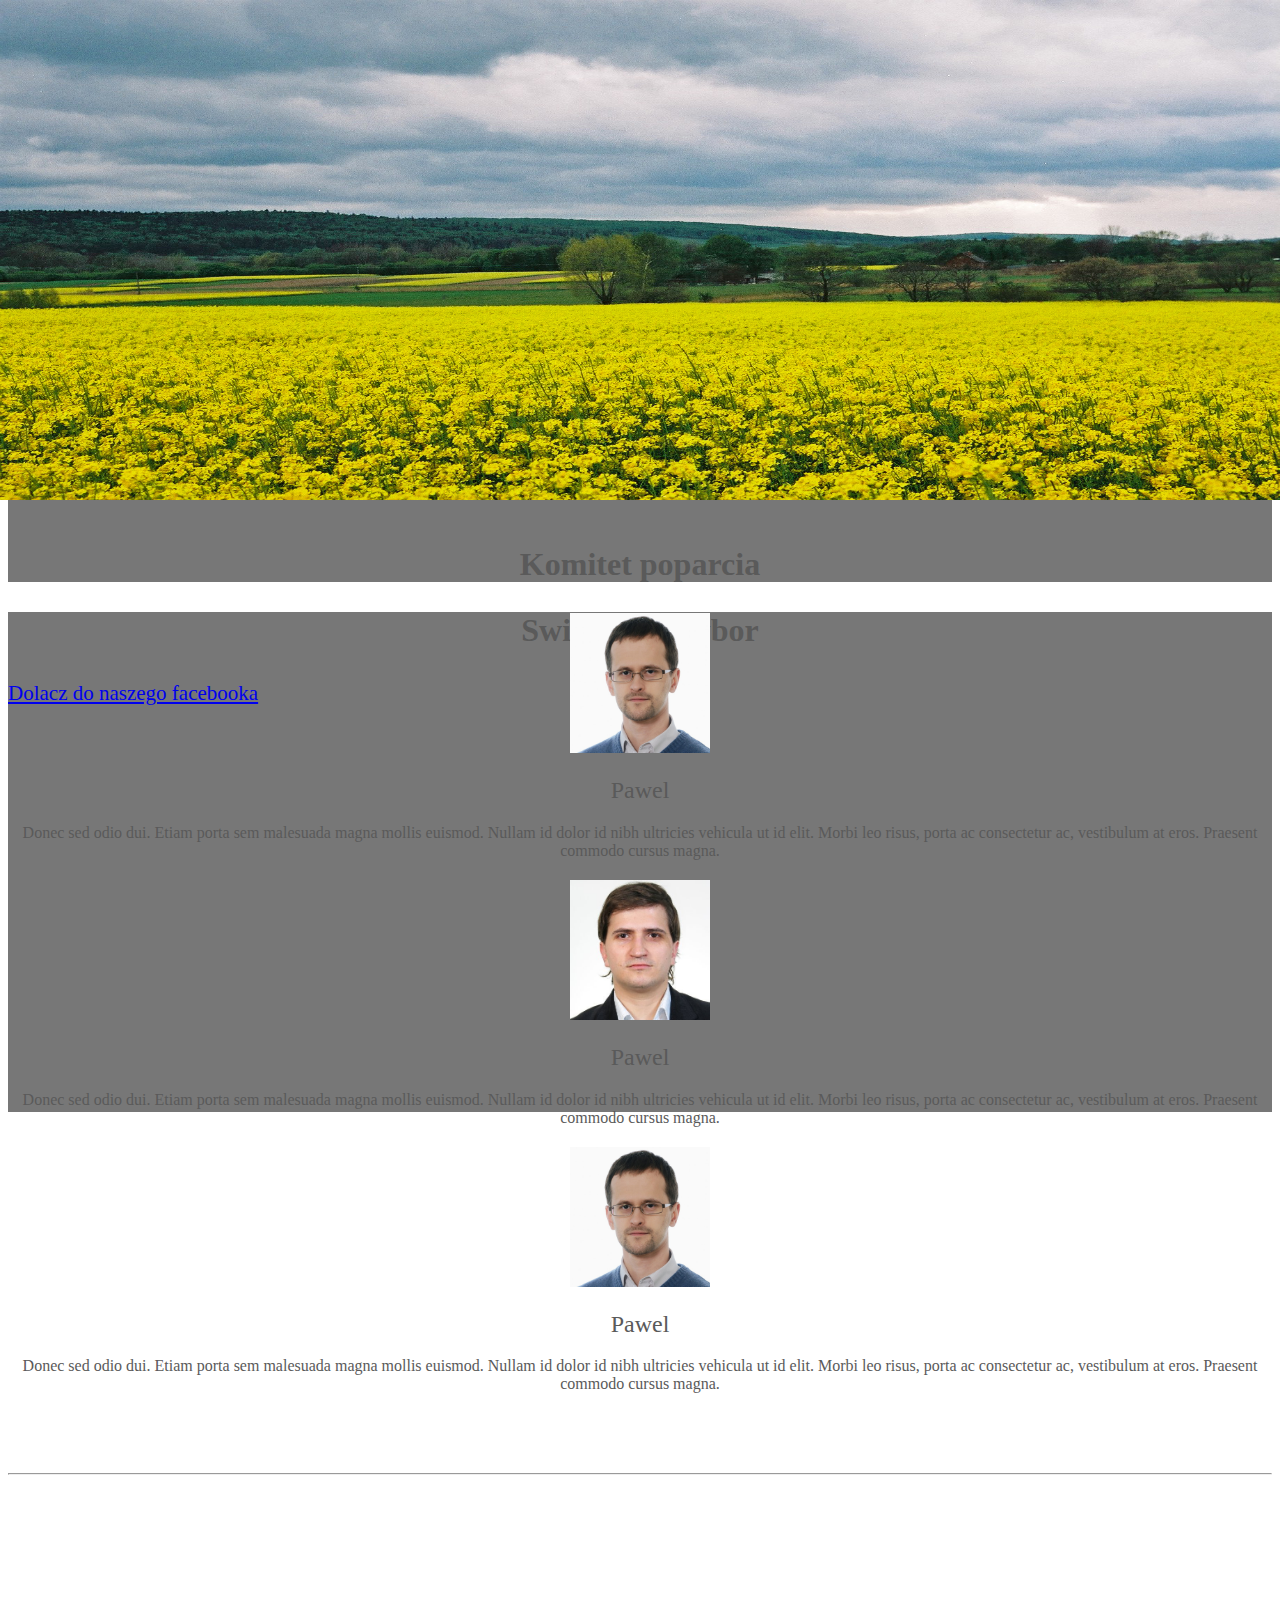
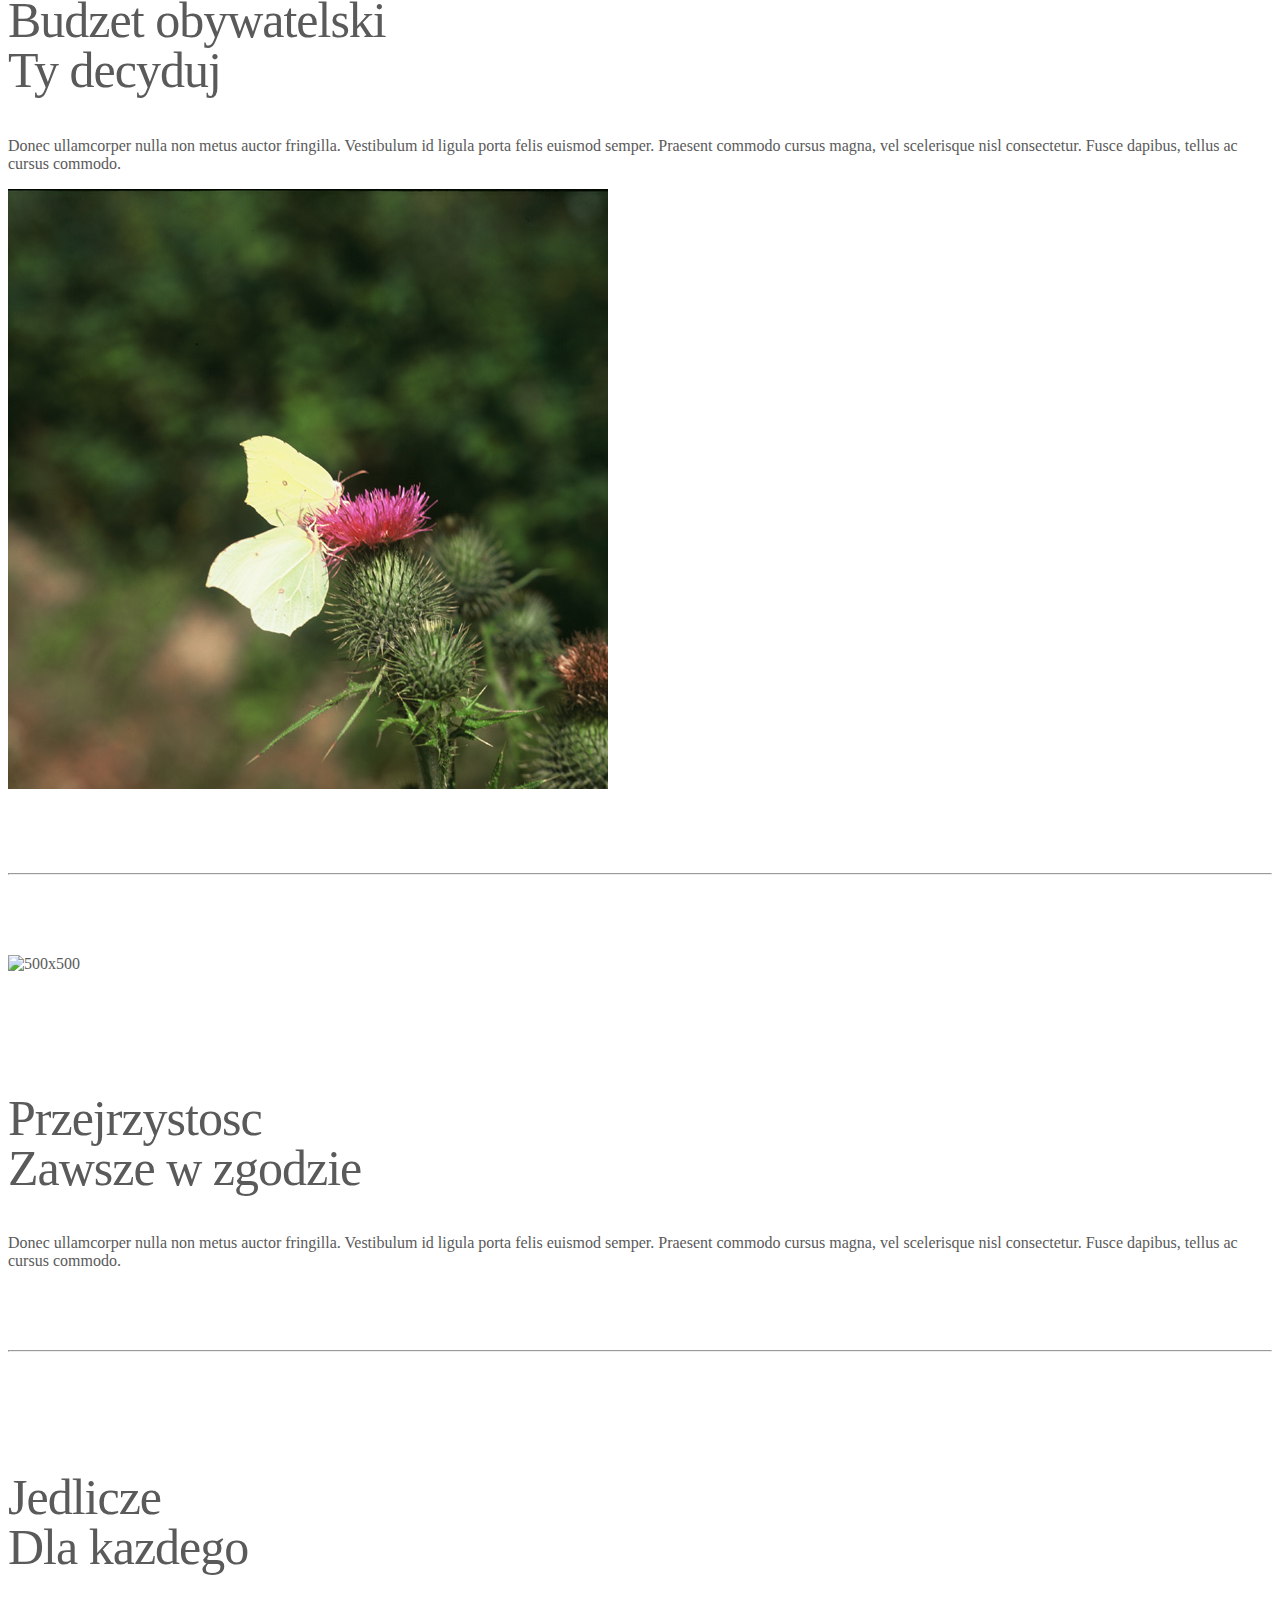
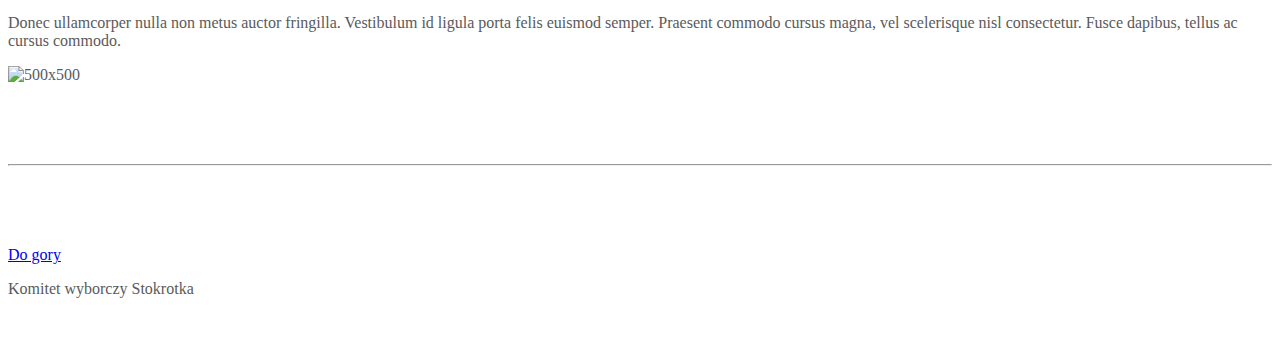
==== index.html @ 6cf558c8 "removed flip cards" ====
<!DOCTYPE html>
<!-- saved from url=(0042)http://getbootstrap.com/examples/carousel/ -->
<html lang="en"><head><meta http-equiv="Content-Type" content="text/html; charset=UTF-8">
<meta charset="utf-8">
<meta http-equiv="X-UA-Compatible" content="IE=edge">
<meta name="viewport" content="width=device-width, initial-scale=1">
<meta name="description" content="">
<meta name="author" content="">
<link rel="icon" href="http://getbootstrap.com/favicon.ico">

<title>Komitet wyborczy Stokrotka</title>

<!-- Bootstrap core CSS -->
<link href="http://getbootstrap.com/dist/css/bootstrap.min.css" rel="stylesheet">

<!-- Just for debugging purposes. Don't actually copy these 2 lines! -->
<!--[if lt IE 9]><script src="../../assets/js/ie8-responsive-file-warning.js"></script><![endif]-->
<script src="./Carousel Template for Bootstrap_files/ie-emulation-modes-warning.js"></script>

<script src="//code.jquery.com/jquery-1.11.0.min.js"></script>

<!-- HTML5 shim and Respond.js IE8 support of HTML5 elements and media queries -->
    <!--[if lt IE 9]>
      <script src="https://oss.maxcdn.com/html5shiv/3.7.2/html5shiv.min.js"></script>
      <script src="https://oss.maxcdn.com/respond/1.4.2/respond.min.js"></script>
      <![endif]-->

      <!-- Custom styles for this template -->
      <link href="./Carousel Template for Bootstrap_files/carousel.css" rel="stylesheet">
      <!-- <link href="./Carousel Template for Bootstrap_files/flip.css" rel="stylesheet">
 -->
      <style id="holderjs-style" type="text/css"></style></head>
<!-- NAVBAR
  ================================================== -->
  <body>

    <!-- Carousel
    ================================================== -->
    <div id="myCarousel" class="carousel slide" data-ride="carousel">
      <!-- Indicators -->
      <ol class="carousel-indicators">
        <li data-target="#myCarousel" data-slide-to="0" class=""></li>
        <li data-target="#myCarousel" data-slide-to="1" class="active"></li>
      </ol>
      <div class="carousel-inner">
        <div class="item">
          <img src="./Carousel Template for Bootstrap_files/images/baner1.jpg" alt="First slide">
          <div class="container">
            <div class="carousel-caption">
              <h1>W jednosci ku normalnosci</h1>
              <p><a class="btn btn-lg btn-primary" href="http://facebook.com" role="button">Dolacz do naszego facebooka</a></p>
            </div>
          </div>
        </div>
        <div class="item active">
          <img src="./Carousel Template for Bootstrap_files/images/baner2.jpg" alt="Second slide">
          <div class="container">
            <div class="carousel-caption">
              <h1>Swiadomy wybor</h1>
              <p><a class="btn btn-lg btn-primary" href="http://facebook.com" role="button">Dolacz do naszego facebooka</a></p>
            </div>
          </div>
        </div>
      </div>
      <a class="left carousel-control" href="http://getbootstrap.com/examples/carousel/#myCarousel" role="button" data-slide="prev"><span class="glyphicon glyphicon-chevron-left"></span></a>
      <a class="right carousel-control" href="http://getbootstrap.com/examples/carousel/#myCarousel" role="button" data-slide="next"><span class="glyphicon glyphicon-chevron-right"></span></a>
    </div><!-- /.carousel -->



    <script>
      $(document).ready(function() {
        $("div.card").click()
      });
    </script>

    <!-- Marketing messaging and featurettes
    ================================================== -->
    <!-- Wrap the rest of the page in another container to center all the content. -->

    <div class="container marketing">
      <div class="row"><h1>Komitet poparcia</h1> </div>
      <!-- Three columns of text below the carousel -->
      <div class="row">

        <div class="flip-container col-lg-4 card" ontouchstart="this.classList.toggle('hover');">
          <div class="flipper">
            <div class="front">
              <img class="img-circle" src="./Carousel Template for Bootstrap_files/images/Pawel.jpg" alt="Generic placeholder image" style="width: 140px; height: 140px;">
              <h2>Pawel</h2>
              <p>Donec sed odio dui. Etiam porta sem malesuada magna mollis euismod. Nullam id dolor id nibh ultricies vehicula ut id elit. Morbi leo risus, porta ac consectetur ac, vestibulum at eros. Praesent commodo cursus magna.</p>
            </div>
            <!-- <div class="back">
             <img class="img-circle" src="./Carousel Template for Bootstrap_files/images/Jurek.jpg" alt="Generic placeholder image" style="width: 140px; height: 140px;">
             <h2>Jurek</h2>
             <p>Duis mollis, est non commodo luctus, nisi erat porttitor ligula, eget lacinia odio sem nec elit. Cras mattis consectetur purus sit amet fermentum. Fusce dapibus, tellus ac cursus
             </div> -->
           </div>
         </div>

         <div class="flip-container col-lg-4 card" ontouchstart="this.classList.toggle('hover');">
          <div class="flipper">
            <div class="front">
              <img class="img-circle" src="./Carousel Template for Bootstrap_files/images/Jurek.jpg" alt="Generic placeholder image" style="width: 140px; height: 140px;">
              <h2>Pawel</h2>
              <p>Donec sed odio dui. Etiam porta sem malesuada magna mollis euismod. Nullam id dolor id nibh ultricies vehicula ut id elit. Morbi leo risus, porta ac consectetur ac, vestibulum at eros. Praesent commodo cursus magna.</p>
            </div>
            <!-- <div class="back">
             <img class="img-circle" src="./Carousel Template for Bootstrap_files/images/Kamil.jpg" alt="Generic placeholder image" style="width: 140px; height: 140px;">
             <h2>Jurek</h2>
             <p>Duis mollis, est non commodo luctus, nisi erat porttitor ligula, eget lacinia odio sem nec elit. Cras mattis consectetur purus sit amet fermentum. Fusce dapibus, tellus ac cursus
             </div> -->
           </div>
         </div>

         <div class="flip-container col-lg-4 card" ontouchstart="this.classList.toggle('hover');">
          <div class="flipper">
            <div class="front">
              <img class="img-circle" src="./Carousel Template for Bootstrap_files/images/Pawel.jpg" alt="Generic placeholder image" style="width: 140px; height: 140px;">
              <h2>Pawel</h2>
              <p>Donec sed odio dui. Etiam porta sem malesuada magna mollis euismod. Nullam id dolor id nibh ultricies vehicula ut id elit. Morbi leo risus, porta ac consectetur ac, vestibulum at eros. Praesent commodo cursus magna.</p>
            </div>
            <!-- <div class="back">
             <img class="img-circle" src="./Carousel Template for Bootstrap_files/images/Pawel.jpg" alt="Generic placeholder image" style="width: 140px; height: 140px;">
             <h2>Jurek</h2>
             <p>Duis mollis, est non commodo luctus, nisi erat porttitor ligula, eget lacinia odio sem nec elit. Cras mattis consectetur purus sit amet fermentum. Fusce dapibus, tellus ac cursus
             </div> -->
           </div>
         </div>


       </div>

       <!-- START THE FEATURETTES -->

       <hr class="featurette-divider">

       <div class="row featurette">
        <div class="col-md-7">
          <h2 class="featurette-heading">Budzet obywatelski<br \><span class="text-muted">Ty decyduj</span></h2>
          <p class="lead">Donec ullamcorper nulla non metus auctor fringilla. Vestibulum id ligula porta felis euismod semper. Praesent commodo cursus magna, vel scelerisque nisl consectetur. Fusce dapibus, tellus ac cursus commodo.</p>
        </div>
        <div class="col-md-5">
          <img class="featurette-image img-responsive" alt="500x500" src="./Carousel Template for Bootstrap_files/images/obywatelski.jpg">
        </div>
      </div>

      <hr class="featurette-divider">

      <div class="row featurette">
        <div class="col-md-5">
          <img class="featurette-image img-responsive" alt="500x500" src="./Carousel Template for Bootstrap_files/images/przejrzystosc.jpg">
        </div>
        <div class="col-md-7">
          <h2 class="featurette-heading">Przejrzystosc <br \> <span class="text-muted">Zawsze w zgodzie</span></h2>
          <p class="lead">Donec ullamcorper nulla non metus auctor fringilla. Vestibulum id ligula porta felis euismod semper. Praesent commodo cursus magna, vel scelerisque nisl consectetur. Fusce dapibus, tellus ac cursus commodo.</p>
        </div>
      </div>

      <hr class="featurette-divider">

      <div class="row featurette">
        <div class="col-md-7">
          <h2 class="featurette-heading">Jedlicze <br /><span class="text-muted">Dla kazdego</span></h2>
          <p class="lead">Donec ullamcorper nulla non metus auctor fringilla. Vestibulum id ligula porta felis euismod semper. Praesent commodo cursus magna, vel scelerisque nisl consectetur. Fusce dapibus, tellus ac cursus commodo.</p>
        </div>
        <div class="col-md-5">
          <img class="featurette-image img-responsive" alt="500x500" src="./Carousel Template for Bootstrap_files/images/turism.jpg">
        </div>
      </div>

      <hr class="featurette-divider">

      <!-- /END THE FEATURETTES -->


      <!-- FOOTER -->
      <footer>
        <p class="pull-right"><a href="#myCarousel">Do gory</a></p>
        <p>Komitet wyborczy Stokrotka</p>
      </footer>

    </div><!-- /.container -->


    <!-- Bootstrap core JavaScript
    ================================================== -->
    <!-- Placed at the end of the document so the pages load faster -->
    <script src="./Carousel Template for Bootstrap_files/jquery.min.js"></script>
    <script src="./Carousel Template for Bootstrap_files/bootstrap.min.js"></script>
    <script src="./Carousel Template for Bootstrap_files/docs.min.js"></script>
    <!-- IE10 viewport hack for Surface/desktop Windows 8 bug -->
    <script src="./Carousel Template for Bootstrap_files/ie10-viewport-bug-workaround.js"></script>

</body></html>
---- Carousel Template for Bootstrap_files/carousel.css ----
/* GLOBAL STYLES
-------------------------------------------------- */
/* Padding below the footer and lighter body text */

body {
  padding-bottom: 40px;
  color: #5a5a5a;
}



/* CUSTOMIZE THE NAVBAR
-------------------------------------------------- */

/* Special class on .container surrounding .navbar, used for positioning it into place. */
.navbar-wrapper {
  position: absolute;
  top: 0;
  right: 0;
  left: 0;
  z-index: 20;
}

/* Flip around the padding for proper display in narrow viewports */
.navbar-wrapper > .container {
  padding-right: 0;
  padding-left: 0;
}
.navbar-wrapper .navbar {
  padding-right: 15px;
  padding-left: 15px;
}
.navbar-wrapper .navbar .container {
  width: auto;
}

.navbar {
  display:none;
}

/* CUSTOMIZE THE CAROUSEL
-------------------------------------------------- */

/* Carousel base class */
.carousel {
  height: 500px;
}
/* Since positioning the image, we need to help out the caption */
.carousel-caption {
  z-index: 10;
}

/* Declare heights because of positioning of img element */
.carousel .item {
  height: 500px;
  background-color: #777;
}
.carousel-inner > .item > img {
  position: absolute;
  top: 0;
  left: 0;
  min-width: 100%;
  height: 500px;
}



/* MARKETING CONTENT
-------------------------------------------------- */

/* Center align the text within the three columns below the carousel */
.marketing .col-lg-4 {
  margin-bottom: 20px;
  text-align: center;
}
.marketing h2 {
  font-weight: normal;
}
.marketing .col-lg-4 p {
  margin-right: 10px;
  margin-left: 10px;
}


/* Featurettes
------------------------- */

.featurette-divider {
  margin: 80px 0; /* Space out the Bootstrap <hr> more */
}

/* Thin out the marketing headings */
.featurette-heading {
  font-weight: 300;
  line-height: 1;
  letter-spacing: -1px;
}



/* RESPONSIVE CSS
-------------------------------------------------- */

@media (min-width: 768px) {

  /* Navbar positioning foo */
  .navbar-wrapper {
    margin-top: 20px;
  }
  .navbar-wrapper .container {
    padding-right: 15px;
    padding-left: 15px;
  }
  .navbar-wrapper .navbar {
    padding-right: 0;
    padding-left: 0;
  }

  /* The navbar becomes detached from the top, so we round the corners */
  .navbar-wrapper .navbar {
    border-radius: 4px;
  }

  /* Bump up size of carousel content */
  .carousel-caption p {
    margin-bottom: 20px;
    font-size: 21px;
    line-height: 1.4;
  }

  .featurette-heading {
    font-size: 50px;
  }
}

@media (min-width: 992px) {
  .featurette-heading {
    margin-top: 120px;
  }
}

h1 {
  margin-top: 30px;
  margin-bottom: 30px;
  text-align: center;
}
---- Carousel Template for Bootstrap_files/flip.css ----
/* entire container, keeps perspective */
.flip-container {
	perspective: 1000;
}
	/* flip the pane when hovered */
	.flip-container:hover .flipper, .flip-container.hover .flipper {
		transform: rotateY(180deg);
	}

.flip-container, .front, .back {
	height: 300px;
}

/* flip speed goes here */
.flipper {
	transition: 0.6s;
	transform-style: preserve-3d;

	position: relative;
}

/* hide back of pane during swap */
.front, .back {
	backface-visibility: hidden;

	position: absolute;
	top: 0;
	left: 0;
}

/* front pane, placed above back */
.front {
	z-index: 2;
	/* for firefox 31 */
	transform: rotateY(0deg);
}

/* back, initially hidden pane */
.back {
	transform: rotateY(180deg);
}
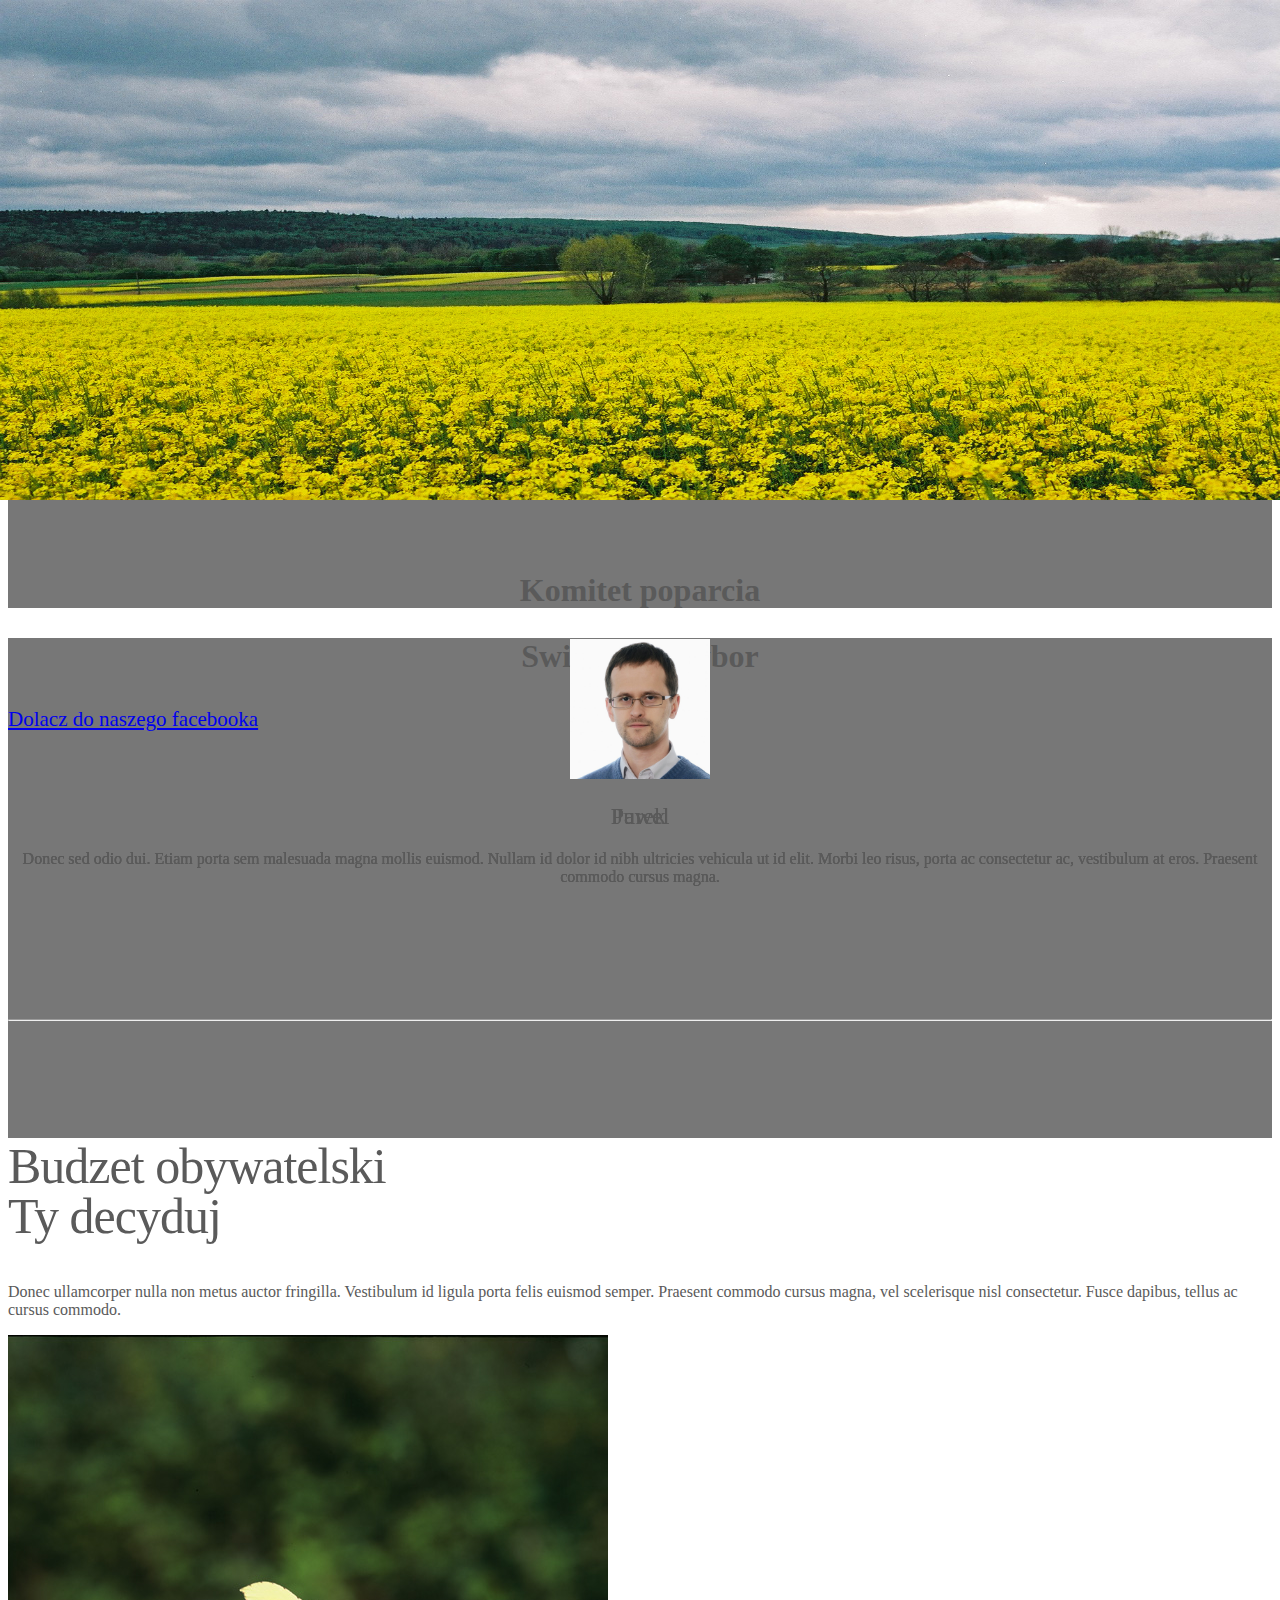
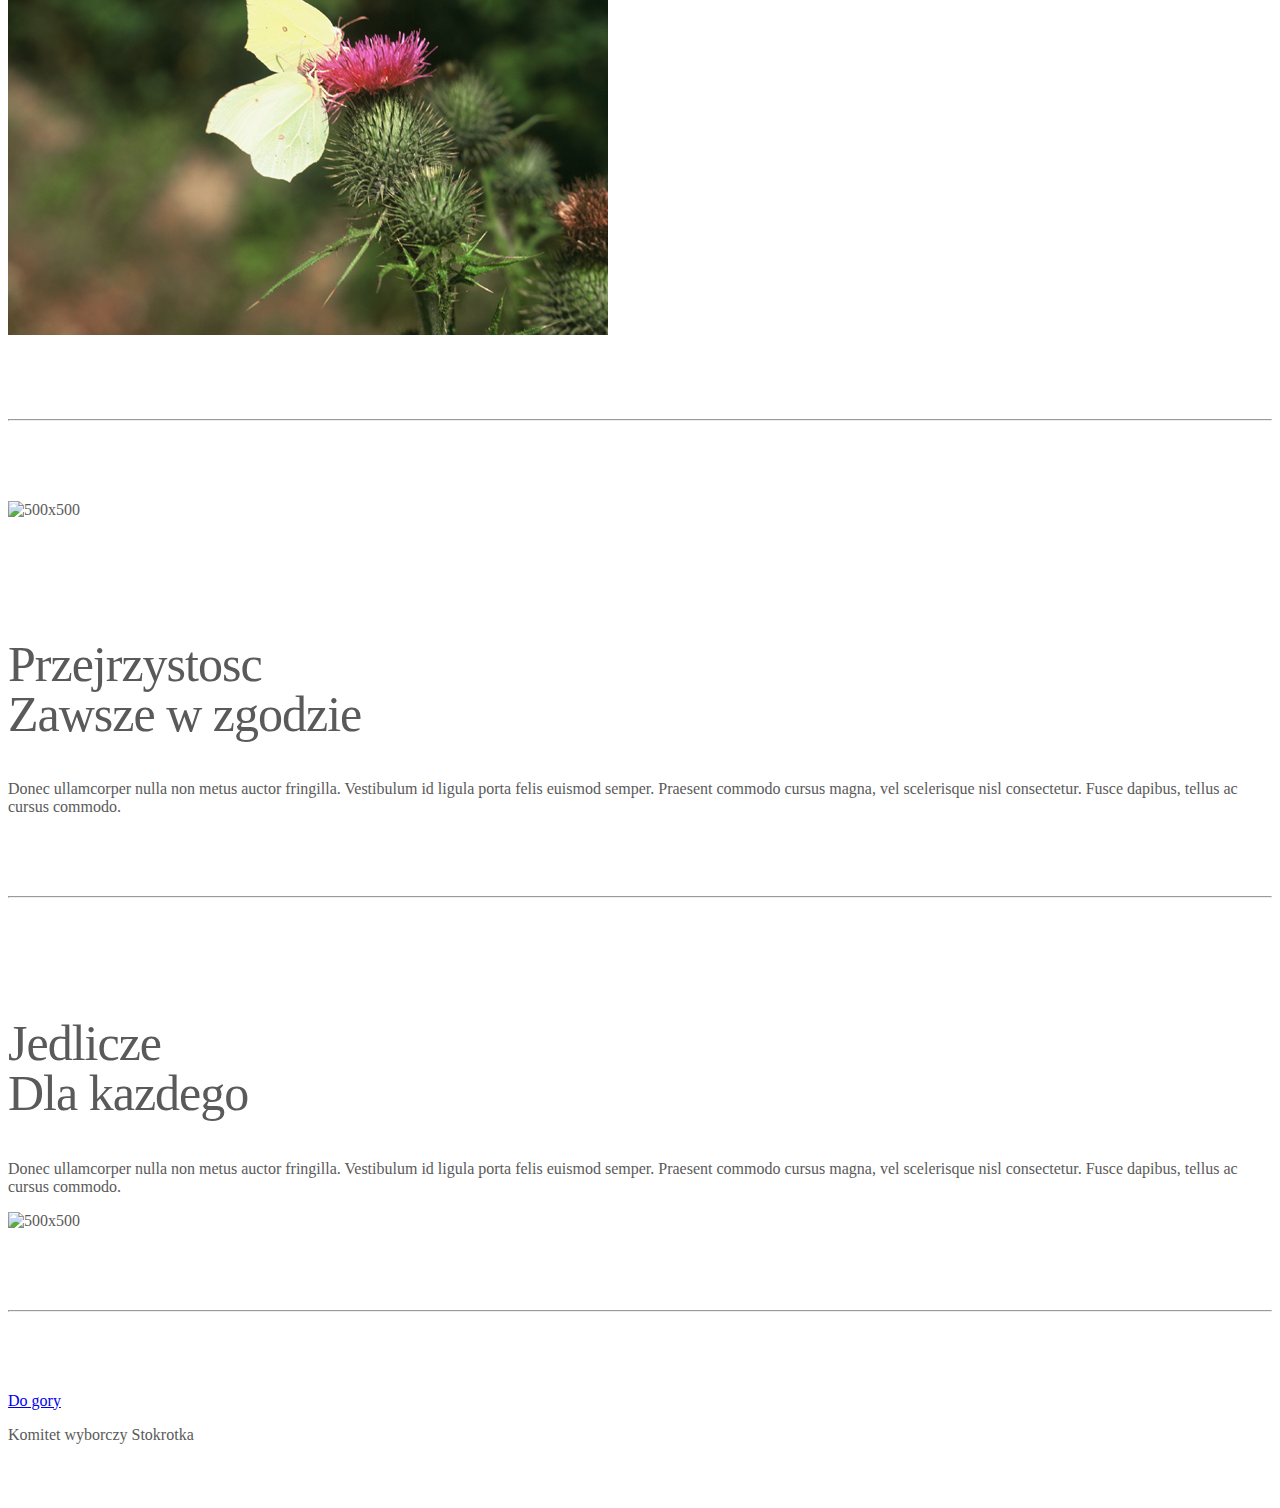
==== commit f5d5ef90: "Added one flip card as a show case" ====
--- a/index.html
+++ b/index.html
@@ -27,8 +27,8 @@
 
       <!-- Custom styles for this template -->
       <link href="./Carousel Template for Bootstrap_files/carousel.css" rel="stylesheet">
-      <!-- <link href="./Carousel Template for Bootstrap_files/flip.css" rel="stylesheet">
- -->
+      <<link href="./Carousel Template for Bootstrap_files/flip.css" rel="stylesheet">
+
       <style id="holderjs-style" type="text/css"></style></head>
 <!-- NAVBAR
   ================================================== -->
@@ -83,7 +83,7 @@
       <!-- Three columns of text below the carousel -->
       <div class="row">
 
-        <div class="flip-container col-lg-4 card" ontouchstart="this.classList.toggle('hover');">
+        <div class="col-lg-4 card" ontouchstart="this.classList.toggle('hover');">
           <div class="flipper">
             <div class="front">
               <img class="img-circle" src="./Carousel Template for Bootstrap_files/images/Pawel.jpg" alt="Generic placeholder image" style="width: 140px; height: 140px;">
@@ -98,11 +98,11 @@
            </div>
          </div>
 
-         <div class="flip-container col-lg-4 card" ontouchstart="this.classList.toggle('hover');">
+         <div class="col-lg-4 card" ontouchstart="this.classList.toggle('hover');">
           <div class="flipper">
             <div class="front">
               <img class="img-circle" src="./Carousel Template for Bootstrap_files/images/Jurek.jpg" alt="Generic placeholder image" style="width: 140px; height: 140px;">
-              <h2>Pawel</h2>
+              <h2>Jurek</h2>
               <p>Donec sed odio dui. Etiam porta sem malesuada magna mollis euismod. Nullam id dolor id nibh ultricies vehicula ut id elit. Morbi leo risus, porta ac consectetur ac, vestibulum at eros. Praesent commodo cursus magna.</p>
             </div>
             <!-- <div class="back">
@@ -120,11 +120,11 @@
               <h2>Pawel</h2>
               <p>Donec sed odio dui. Etiam porta sem malesuada magna mollis euismod. Nullam id dolor id nibh ultricies vehicula ut id elit. Morbi leo risus, porta ac consectetur ac, vestibulum at eros. Praesent commodo cursus magna.</p>
             </div>
-            <!-- <div class="back">
-             <img class="img-circle" src="./Carousel Template for Bootstrap_files/images/Pawel.jpg" alt="Generic placeholder image" style="width: 140px; height: 140px;">
+            <div class="back">
+             <img class="img-circle" src="./Carousel Template for Bootstrap_files/images/Jurek.jpg" alt="Generic placeholder image" style="width: 140px; height: 140px;">
              <h2>Jurek</h2>
              <p>Duis mollis, est non commodo luctus, nisi erat porttitor ligula, eget lacinia odio sem nec elit. Cras mattis consectetur purus sit amet fermentum. Fusce dapibus, tellus ac cursus
-             </div> -->
+             </div>
            </div>
          </div>
 
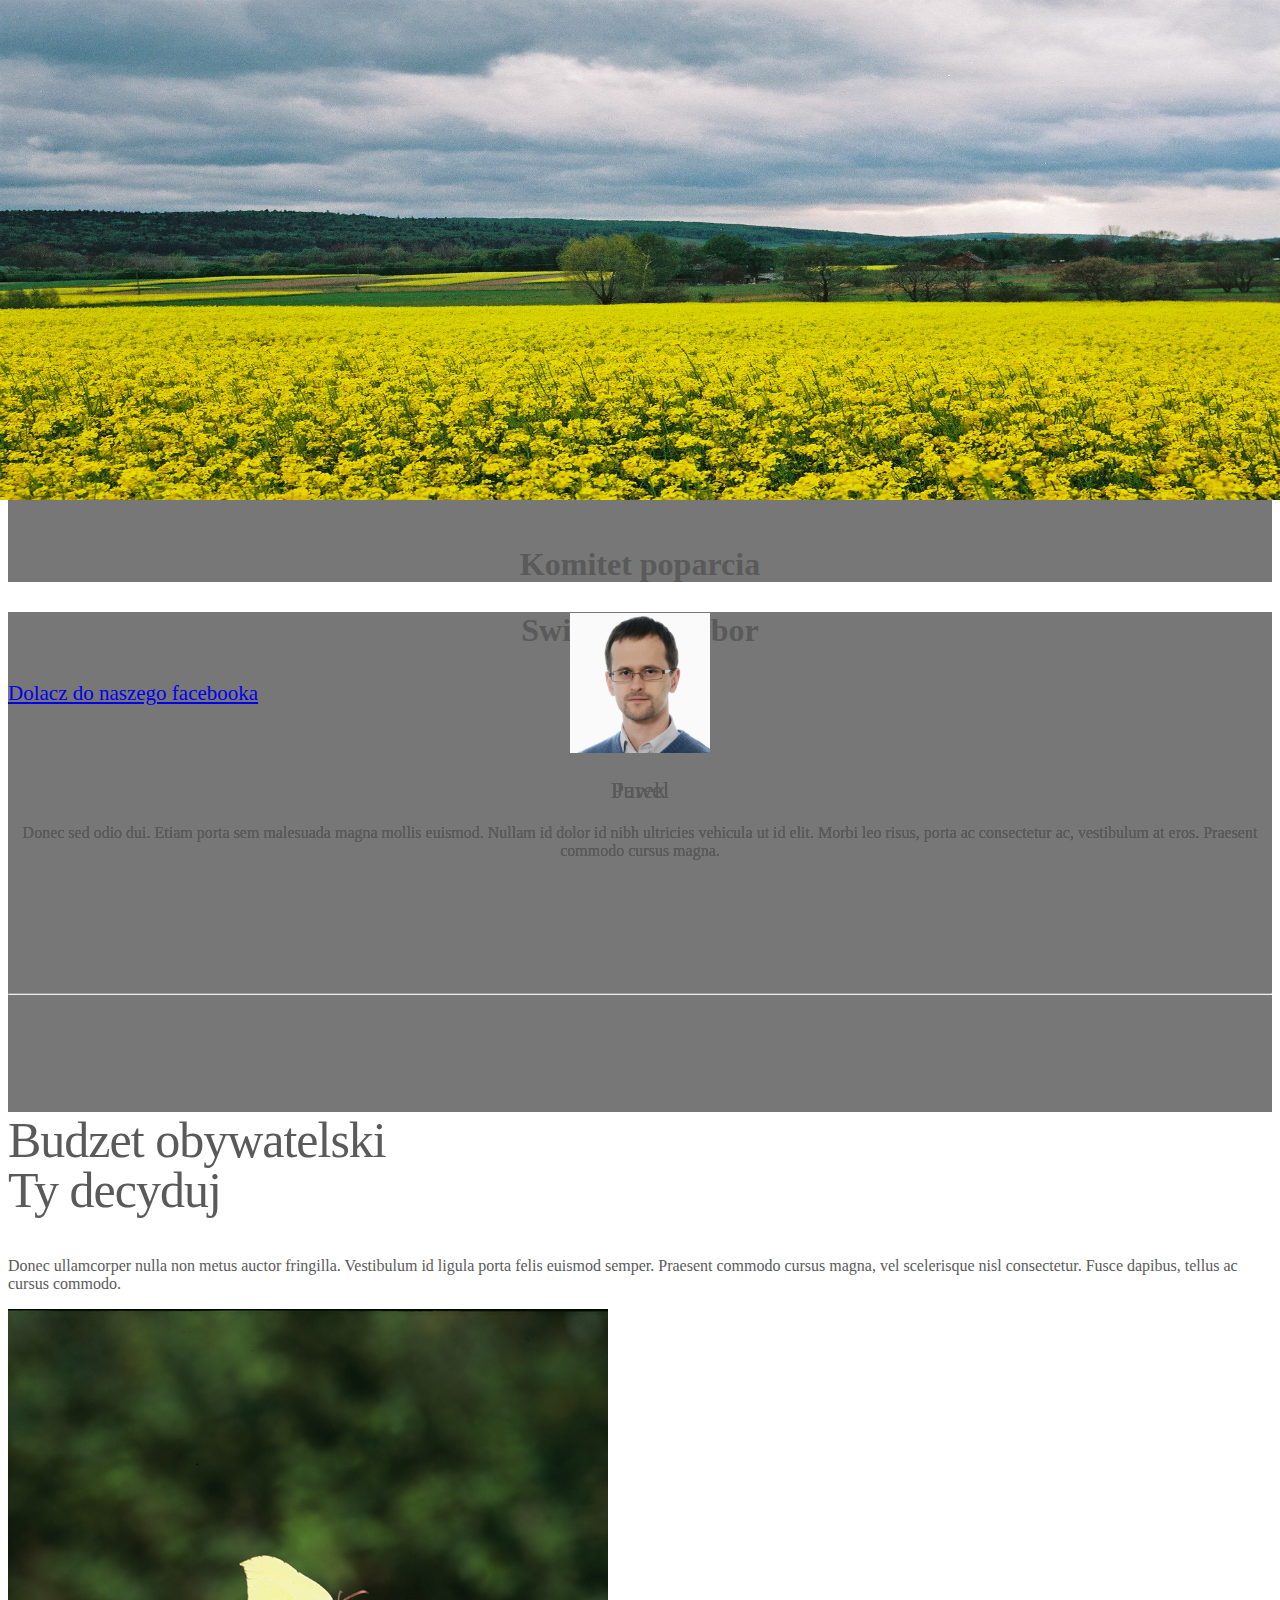
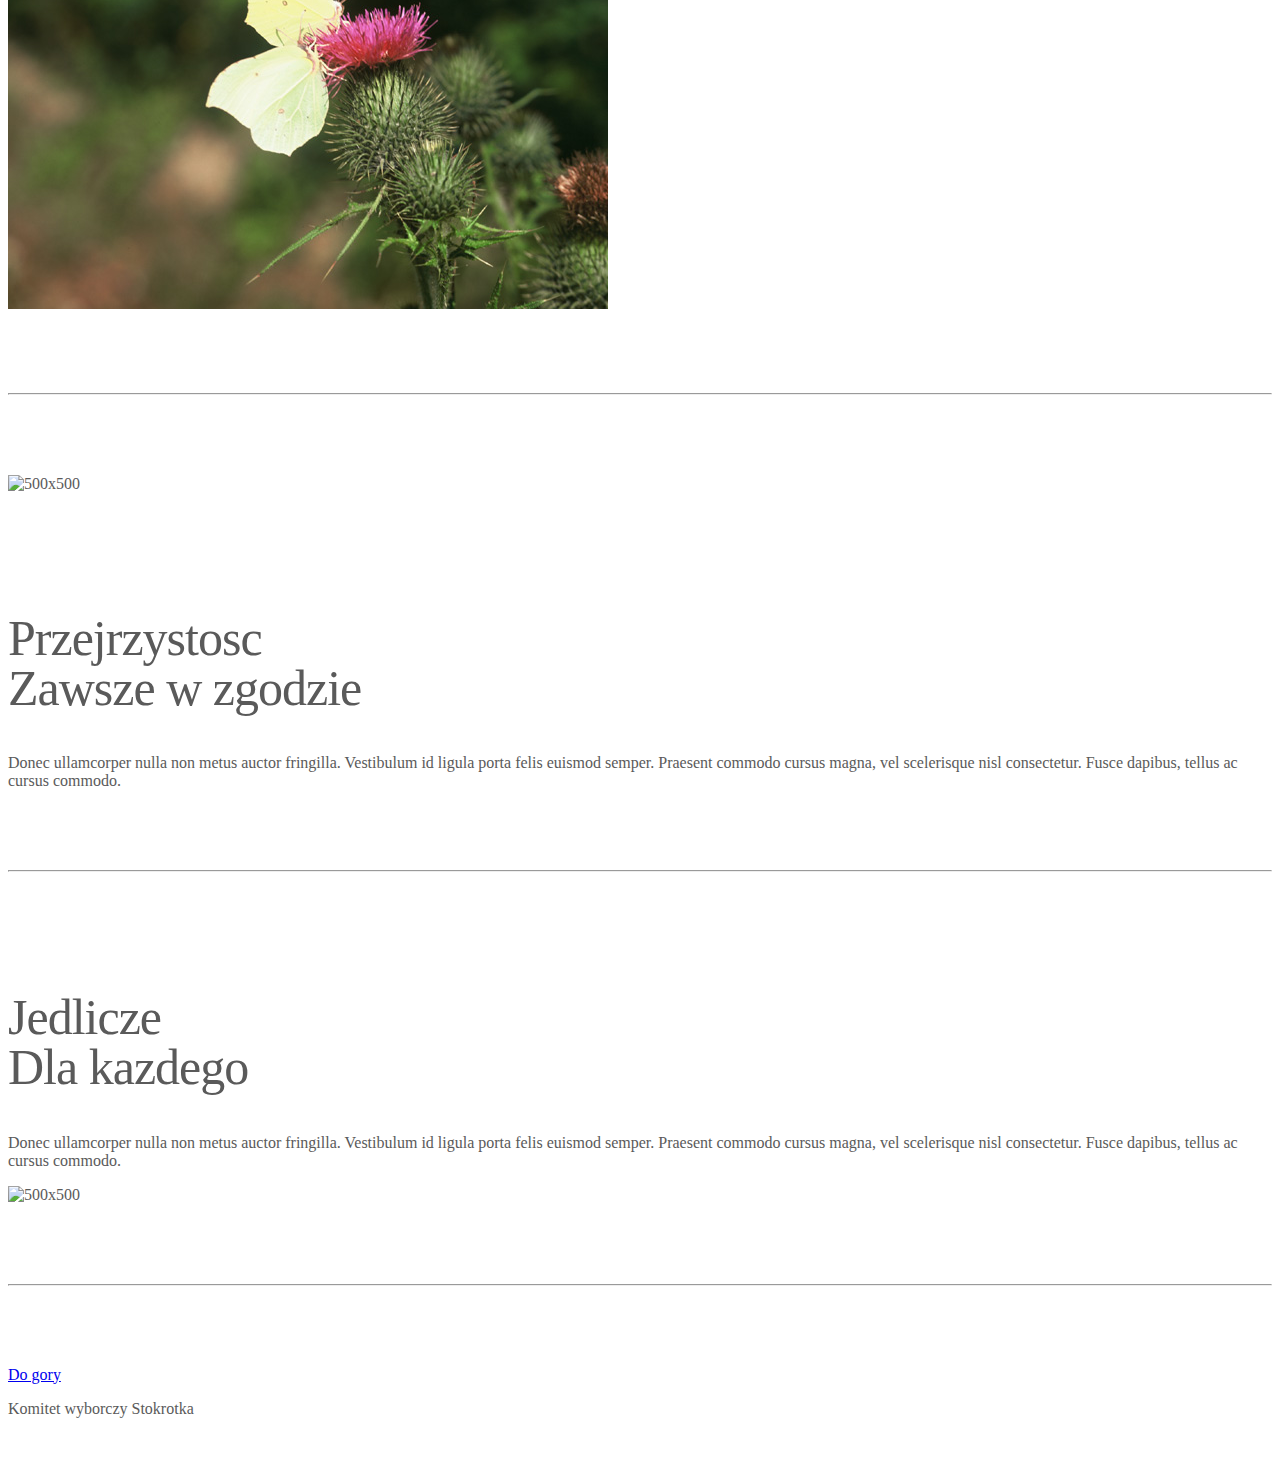
==== commit e24f8510: "Added one flip card as a show case" ====
--- a/index.html
+++ b/index.html
@@ -27,7 +27,7 @@
 
       <!-- Custom styles for this template -->
       <link href="./Carousel Template for Bootstrap_files/carousel.css" rel="stylesheet">
-      <<link href="./Carousel Template for Bootstrap_files/flip.css" rel="stylesheet">
+      <link href="./Carousel Template for Bootstrap_files/flip.css" rel="stylesheet">
 
       <style id="holderjs-style" type="text/css"></style></head>
 <!-- NAVBAR
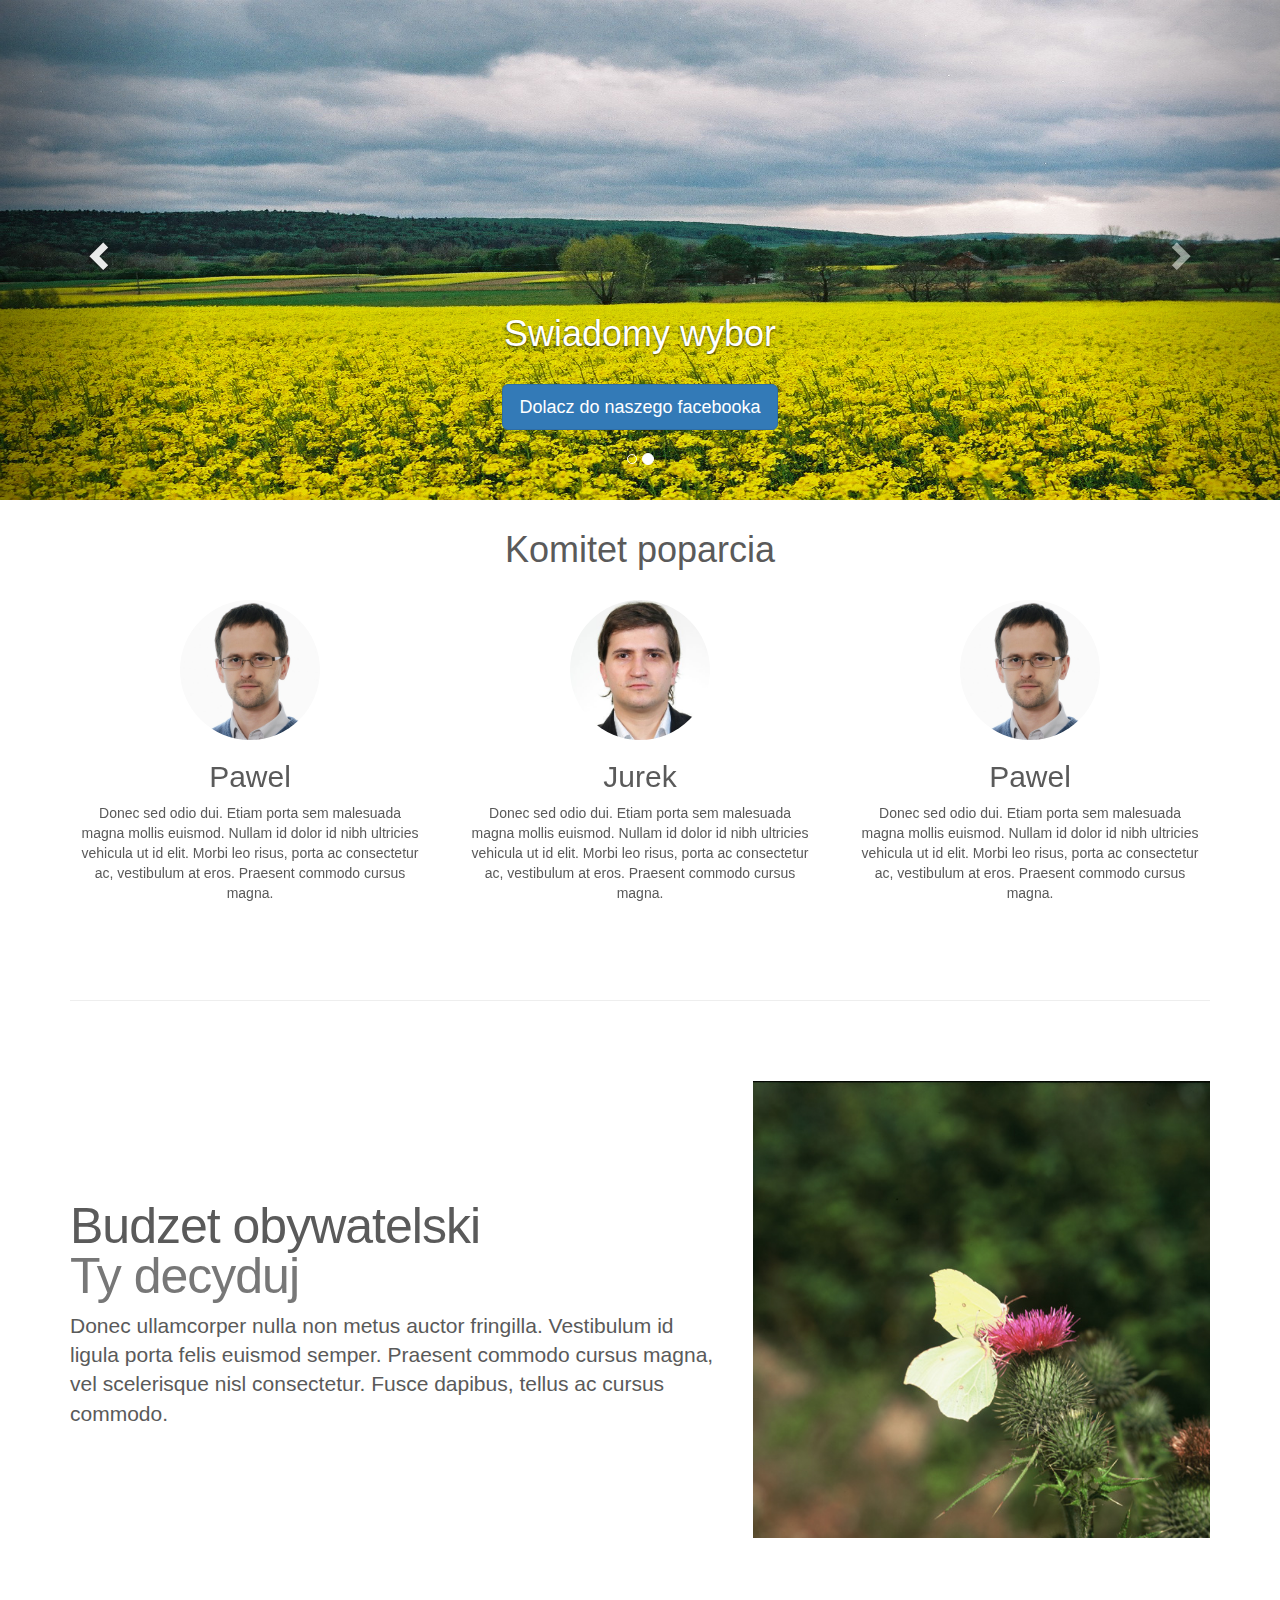
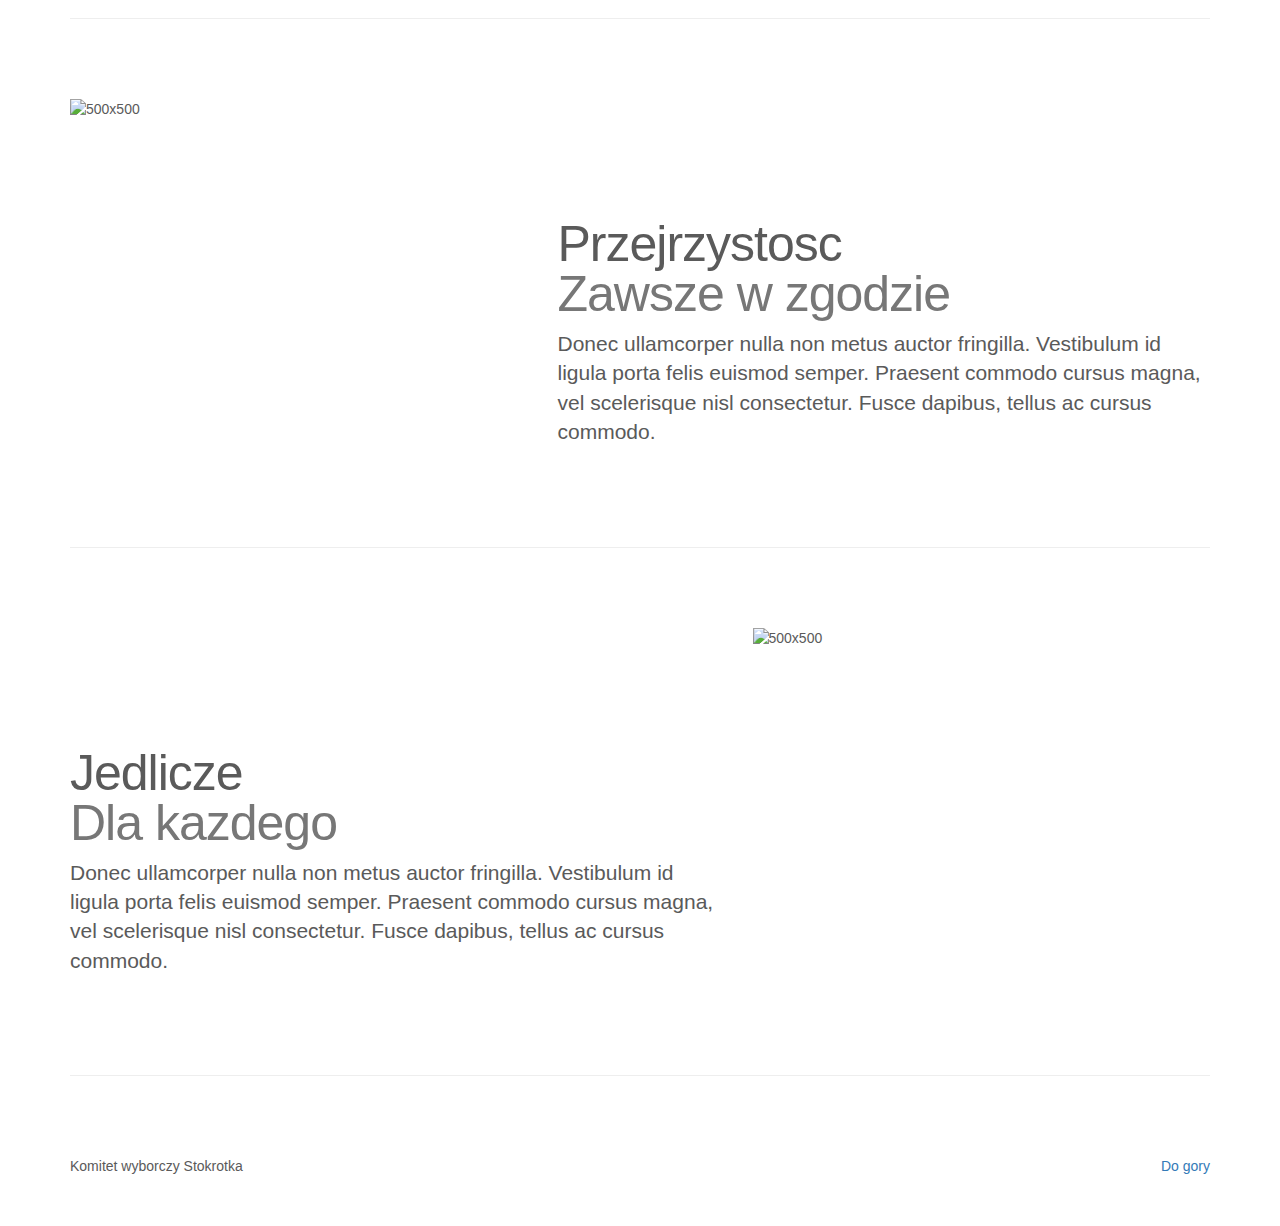
==== commit b911aefc: "Redirected bootstrap cdn" ====
--- a/index.html
+++ b/index.html
@@ -1,5 +1,5 @@
 <!DOCTYPE html>
-<!-- saved from url=(0042)http://getbootstrap.com/examples/carousel/ -->
+
 <html lang="en"><head><meta http-equiv="Content-Type" content="text/html; charset=UTF-8">
 <meta charset="utf-8">
 <meta http-equiv="X-UA-Compatible" content="IE=edge">
@@ -11,7 +11,7 @@
 <title>Komitet wyborczy Stokrotka</title>
 
 <!-- Bootstrap core CSS -->
-<link href="http://getbootstrap.com/dist/css/bootstrap.min.css" rel="stylesheet">
+<link href="//maxcdn.bootstrapcdn.com/bootstrap/3.2.0/css/bootstrap.min.css" rel="stylesheet">
 
 <!-- Just for debugging purposes. Don't actually copy these 2 lines! -->
 <!--[if lt IE 9]><script src="../../assets/js/ie8-responsive-file-warning.js"></script><![endif]-->
@@ -62,8 +62,8 @@
           </div>
         </div>
       </div>
-      <a class="left carousel-control" href="http://getbootstrap.com/examples/carousel/#myCarousel" role="button" data-slide="prev"><span class="glyphicon glyphicon-chevron-left"></span></a>
-      <a class="right carousel-control" href="http://getbootstrap.com/examples/carousel/#myCarousel" role="button" data-slide="next"><span class="glyphicon glyphicon-chevron-right"></span></a>
+      <a class="left carousel-control" href="#myCarousel" role="button" data-slide="prev"><span class="glyphicon glyphicon-chevron-left"></span></a>
+      <a class="right carousel-control" href="#myCarousel" role="button" data-slide="next"><span class="glyphicon glyphicon-chevron-right"></span></a>
     </div><!-- /.carousel -->
 
 
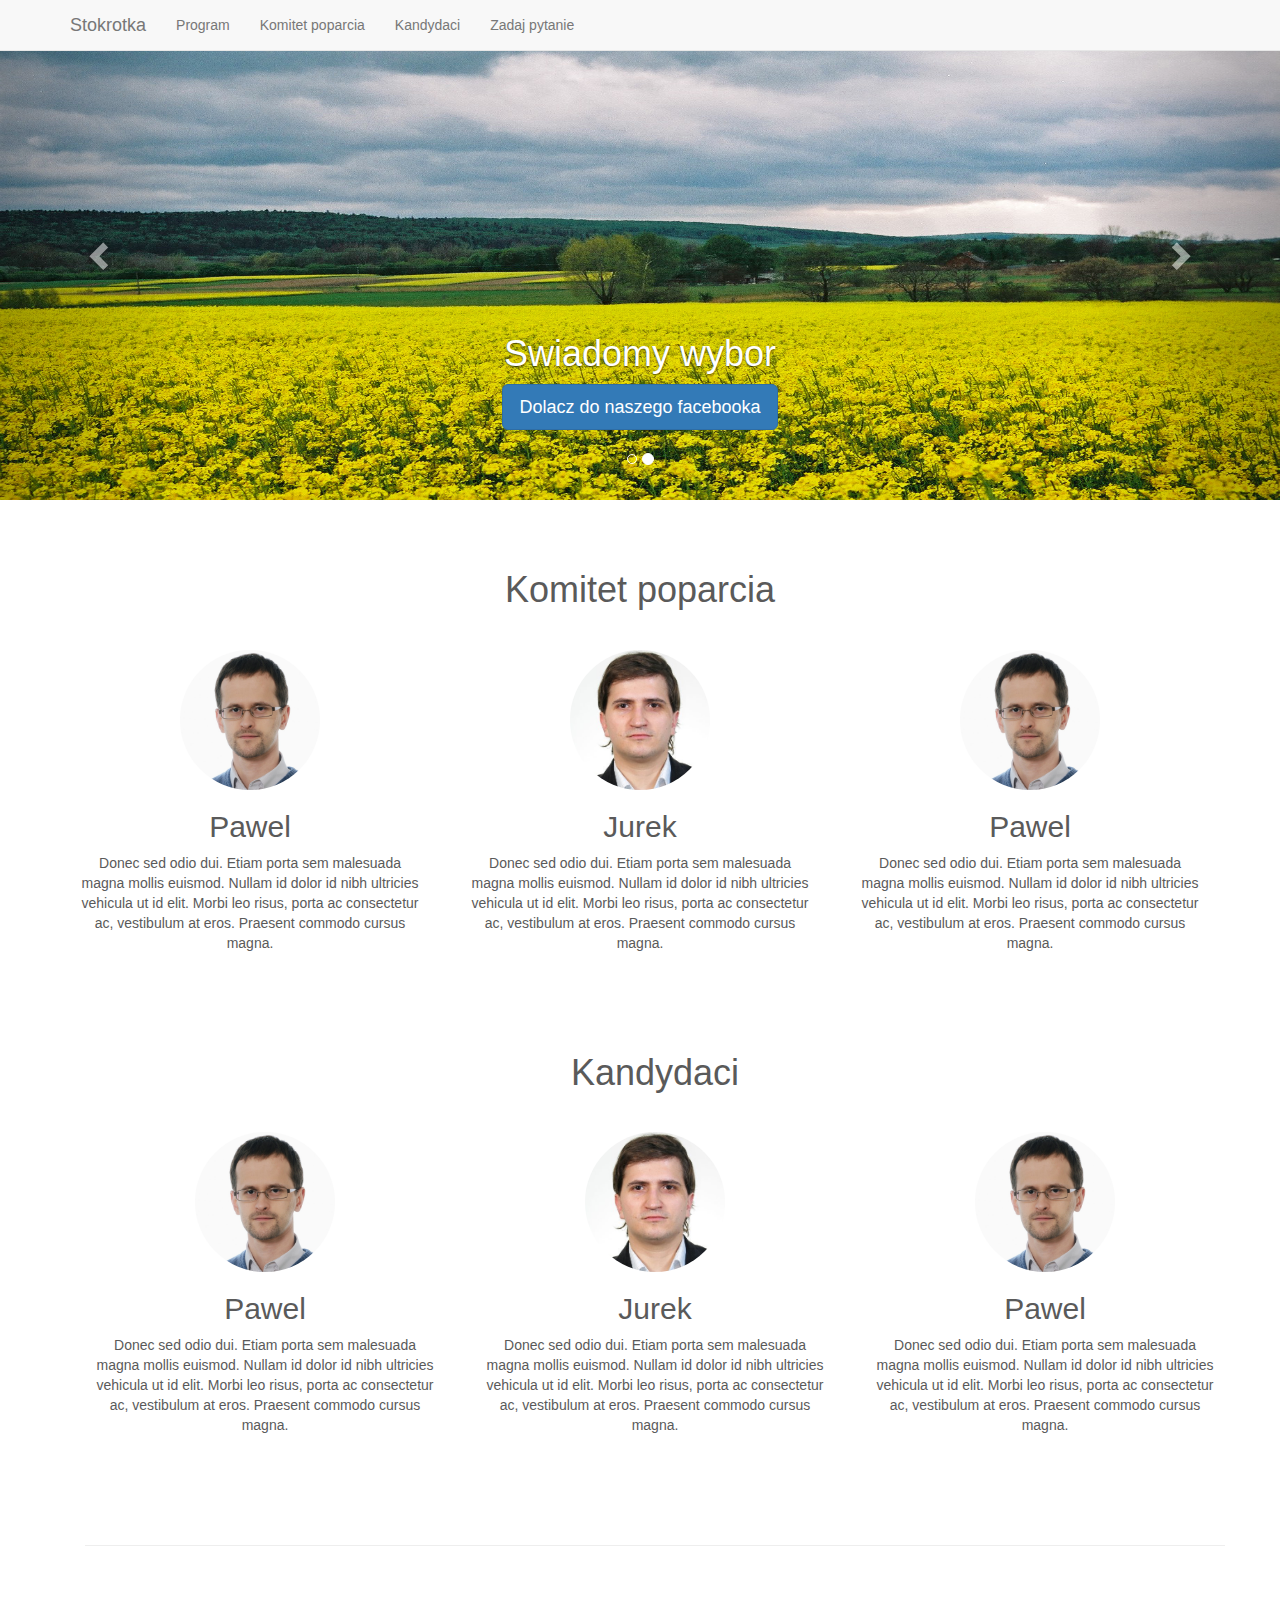
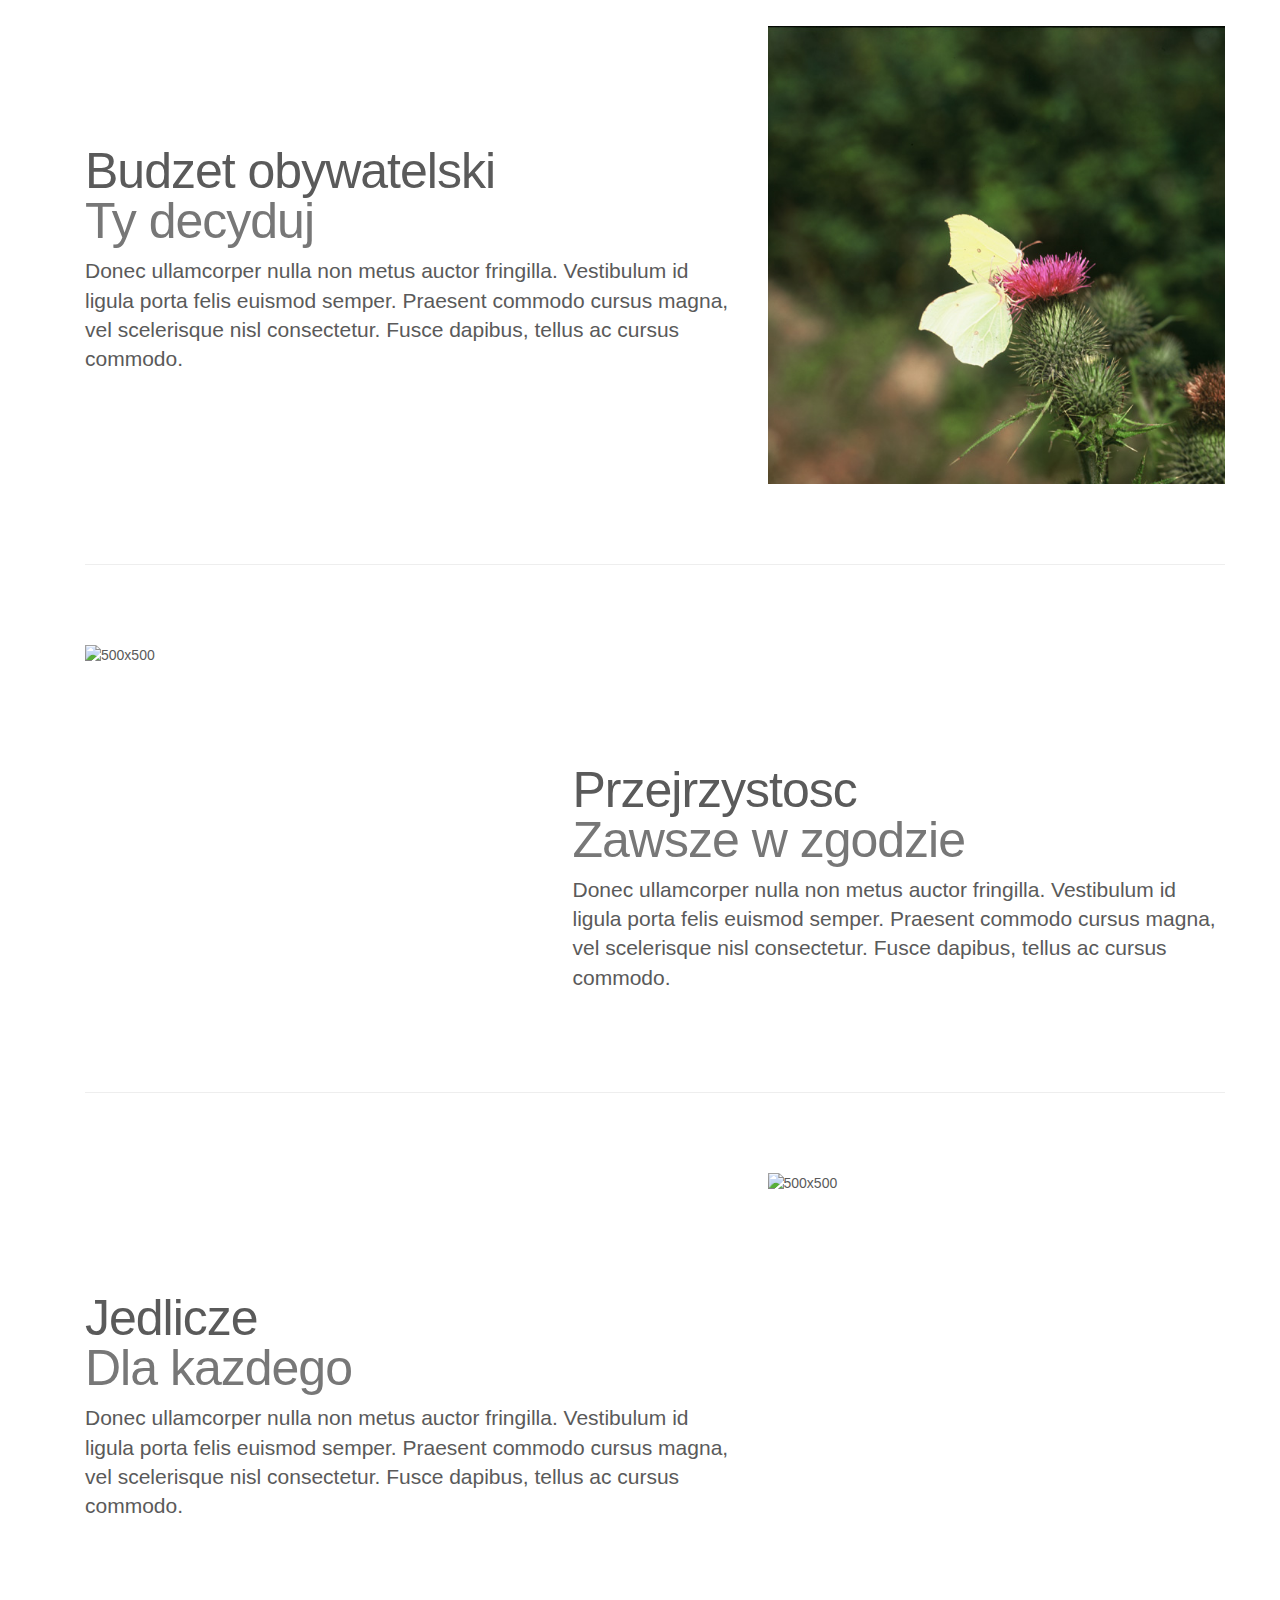
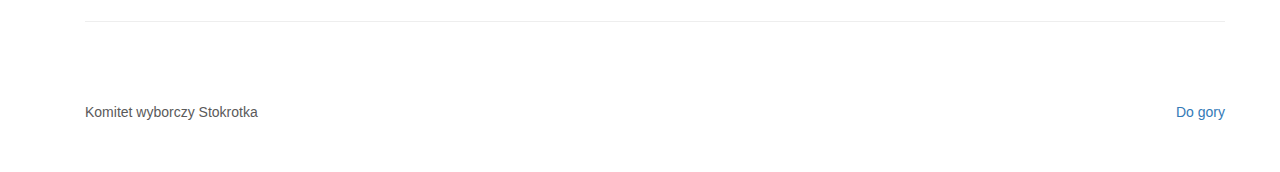
==== commit eb1e06fe: "added navbar" ====
--- a/index.html
+++ b/index.html
@@ -19,10 +19,12 @@
 
 <script src="//code.jquery.com/jquery-1.11.0.min.js"></script>
 
+<script src="https://maxcdn.bootstrapcdn.com/bootstrap/3.2.0/js/bootstrap.min.js"></script>
+
 <!-- HTML5 shim and Respond.js IE8 support of HTML5 elements and media queries -->
     <!--[if lt IE 9]>
       <script src="https://oss.maxcdn.com/html5shiv/3.7.2/html5shiv.min.js"></script>
-      <script src="https://oss.maxcdn.com/respond/1.4.2/respond.min.js"></script>
+      <script src="https://os.maxcdn.com/respond/1.4.2/respond.min.js"></script>
       <![endif]-->
 
       <!-- Custom styles for this template -->
@@ -32,7 +34,7 @@
       <style id="holderjs-style" type="text/css"></style></head>
 <!-- NAVBAR
   ================================================== -->
-  <body>
+  <body data-spy="scroll" data-targer="navbar-default">
 
     <!-- Carousel
     ================================================== -->
@@ -78,109 +80,153 @@
     ================================================== -->
     <!-- Wrap the rest of the page in another container to center all the content. -->
 
-    <div class="container marketing">
-      <div class="row"><h1>Komitet poparcia</h1> </div>
+    <nav class="navbar navbar-default navbar-fixed-top" role="navigation">
+      <div class="container">
+        <div class="navbar-header">
+          <button type="button" class="navbar-toggle collapsed" data-toggle="collapse" data-target="#bs-example-navbar-collapse-1">
+            <span class="sr-only">Toggle navigation</span>
+            <span class="icon-bar"></span>
+            <span class="icon-bar"></span>
+            <span class="icon-bar"></span>
+          </button>
+          <a class="navbar-brand" href="#myCarousel">Stokrotka</a>
+        </div>
+        <div class="collapse navbar-collapse" id="bs-example-navbar-collapse-1">
+          <ul class="nav navbar-nav">
+            <li><a href="#program">Program</a></li>
+            <li><a href="#support">Komitet poparcia</a></li>
+            <li><a href="#candidates">Kandydaci</a></li>
+            <li><a href="#" data-toggle="modal" data-target="#myModal">Zadaj pytanie</a></li>
+          </ul>
+        </div><!-- /.navbar-collapse -->
+      </div>
+    </nav>
+
+
+
+    <div id="support" class="container marketing">
+      <div class="row support-header"><h1>Komitet poparcia</h1> </div>
       <!-- Three columns of text below the carousel -->
       <div class="row">
-
         <div class="col-lg-4 card" ontouchstart="this.classList.toggle('hover');">
-          <div class="flipper">
-            <div class="front">
-              <img class="img-circle" src="./Carousel Template for Bootstrap_files/images/Pawel.jpg" alt="Generic placeholder image" style="width: 140px; height: 140px;">
-              <h2>Pawel</h2>
-              <p>Donec sed odio dui. Etiam porta sem malesuada magna mollis euismod. Nullam id dolor id nibh ultricies vehicula ut id elit. Morbi leo risus, porta ac consectetur ac, vestibulum at eros. Praesent commodo cursus magna.</p>
-            </div>
-            <!-- <div class="back">
-             <img class="img-circle" src="./Carousel Template for Bootstrap_files/images/Jurek.jpg" alt="Generic placeholder image" style="width: 140px; height: 140px;">
-             <h2>Jurek</h2>
-             <p>Duis mollis, est non commodo luctus, nisi erat porttitor ligula, eget lacinia odio sem nec elit. Cras mattis consectetur purus sit amet fermentum. Fusce dapibus, tellus ac cursus
-             </div> -->
-           </div>
-         </div>
-
-         <div class="col-lg-4 card" ontouchstart="this.classList.toggle('hover');">
-          <div class="flipper">
-            <div class="front">
-              <img class="img-circle" src="./Carousel Template for Bootstrap_files/images/Jurek.jpg" alt="Generic placeholder image" style="width: 140px; height: 140px;">
-              <h2>Jurek</h2>
-              <p>Donec sed odio dui. Etiam porta sem malesuada magna mollis euismod. Nullam id dolor id nibh ultricies vehicula ut id elit. Morbi leo risus, porta ac consectetur ac, vestibulum at eros. Praesent commodo cursus magna.</p>
-            </div>
-            <!-- <div class="back">
-             <img class="img-circle" src="./Carousel Template for Bootstrap_files/images/Kamil.jpg" alt="Generic placeholder image" style="width: 140px; height: 140px;">
-             <h2>Jurek</h2>
-             <p>Duis mollis, est non commodo luctus, nisi erat porttitor ligula, eget lacinia odio sem nec elit. Cras mattis consectetur purus sit amet fermentum. Fusce dapibus, tellus ac cursus
-             </div> -->
-           </div>
-         </div>
-
-         <div class="flip-container col-lg-4 card" ontouchstart="this.classList.toggle('hover');">
-          <div class="flipper">
-            <div class="front">
-              <img class="img-circle" src="./Carousel Template for Bootstrap_files/images/Pawel.jpg" alt="Generic placeholder image" style="width: 140px; height: 140px;">
-              <h2>Pawel</h2>
-              <p>Donec sed odio dui. Etiam porta sem malesuada magna mollis euismod. Nullam id dolor id nibh ultricies vehicula ut id elit. Morbi leo risus, porta ac consectetur ac, vestibulum at eros. Praesent commodo cursus magna.</p>
-            </div>
-            <div class="back">
-             <img class="img-circle" src="./Carousel Template for Bootstrap_files/images/Jurek.jpg" alt="Generic placeholder image" style="width: 140px; height: 140px;">
-             <h2>Jurek</h2>
-             <p>Duis mollis, est non commodo luctus, nisi erat porttitor ligula, eget lacinia odio sem nec elit. Cras mattis consectetur purus sit amet fermentum. Fusce dapibus, tellus ac cursus
-             </div>
-           </div>
-         </div>
-
-
-       </div>
-
-       <!-- START THE FEATURETTES -->
-
-       <hr class="featurette-divider">
-
-       <div class="row featurette">
-        <div class="col-md-7">
-          <h2 class="featurette-heading">Budzet obywatelski<br \><span class="text-muted">Ty decyduj</span></h2>
-          <p class="lead">Donec ullamcorper nulla non metus auctor fringilla. Vestibulum id ligula porta felis euismod semper. Praesent commodo cursus magna, vel scelerisque nisl consectetur. Fusce dapibus, tellus ac cursus commodo.</p>
-        </div>
-        <div class="col-md-5">
-          <img class="featurette-image img-responsive" alt="500x500" src="./Carousel Template for Bootstrap_files/images/obywatelski.jpg">
-        </div>
-      </div>
-
-      <hr class="featurette-divider">
-
-      <div class="row featurette">
-        <div class="col-md-5">
-          <img class="featurette-image img-responsive" alt="500x500" src="./Carousel Template for Bootstrap_files/images/przejrzystosc.jpg">
-        </div>
-        <div class="col-md-7">
-          <h2 class="featurette-heading">Przejrzystosc <br \> <span class="text-muted">Zawsze w zgodzie</span></h2>
-          <p class="lead">Donec ullamcorper nulla non metus auctor fringilla. Vestibulum id ligula porta felis euismod semper. Praesent commodo cursus magna, vel scelerisque nisl consectetur. Fusce dapibus, tellus ac cursus commodo.</p>
-        </div>
-      </div>
-
-      <hr class="featurette-divider">
-
-      <div class="row featurette">
-        <div class="col-md-7">
-          <h2 class="featurette-heading">Jedlicze <br /><span class="text-muted">Dla kazdego</span></h2>
-          <p class="lead">Donec ullamcorper nulla non metus auctor fringilla. Vestibulum id ligula porta felis euismod semper. Praesent commodo cursus magna, vel scelerisque nisl consectetur. Fusce dapibus, tellus ac cursus commodo.</p>
-        </div>
-        <div class="col-md-5">
-          <img class="featurette-image img-responsive" alt="500x500" src="./Carousel Template for Bootstrap_files/images/turism.jpg">
-        </div>
-      </div>
-
-      <hr class="featurette-divider">
-
-      <!-- /END THE FEATURETTES -->
-
-
-      <!-- FOOTER -->
-      <footer>
-        <p class="pull-right"><a href="#myCarousel">Do gory</a></p>
-        <p>Komitet wyborczy Stokrotka</p>
-      </footer>
-
-    </div><!-- /.container -->
+          <img class="img-circle" src="./Carousel Template for Bootstrap_files/images/Pawel.jpg" alt="Generic placeholder image" style="width: 140px; height: 140px;">
+          <h2>Pawel</h2>
+          <p>Donec sed odio dui. Etiam porta sem malesuada magna mollis euismod. Nullam id dolor id nibh ultricies vehicula ut id elit. Morbi leo risus, porta ac consectetur ac, vestibulum at eros. Praesent commodo cursus magna.</p>
+        </div>
+
+        <div class="col-lg-4 card" ontouchstart="this.classList.toggle('hover');">
+          <img class="img-circle" src="./Carousel Template for Bootstrap_files/images/Jurek.jpg" alt="Generic placeholder image" style="width: 140px; height: 140px;">
+          <h2>Jurek</h2>
+          <p>Donec sed odio dui. Etiam porta sem malesuada magna mollis euismod. Nullam id dolor id nibh ultricies vehicula ut id elit. Morbi leo risus, porta ac consectetur ac, vestibulum at eros. Praesent commodo cursus magna.</p>
+        </div>
+
+        <div class="col-lg-4 card" ontouchstart="this.classList.toggle('hover');">
+          <img class="img-circle" src="./Carousel Template for Bootstrap_files/images/Pawel.jpg" alt="Generic placeholder image" style="width: 140px; height: 140px;">
+          <h2>Pawel</h2>
+          <p>Donec sed odio dui. Etiam porta sem malesuada magna mollis euismod. Nullam id dolor id nibh ultricies vehicula ut id elit. Morbi leo risus, porta ac consectetur ac, vestibulum at eros. Praesent commodo cursus magna.</p>
+        </div>
+      </div>
+
+
+      <div id="candidates" class="container marketing">
+        <div class="row support-header"><h1>Kandydaci</h1> </div>
+        <!-- Three columns of text below the carousel -->
+        <div class="row">
+          <div class="col-lg-4 card" ontouchstart="this.classList.toggle('hover');">
+            <img class="img-circle" src="./Carousel Template for Bootstrap_files/images/Pawel.jpg" alt="Generic placeholder image" style="width: 140px; height: 140px;">
+            <h2>Pawel</h2>
+            <p>Donec sed odio dui. Etiam porta sem malesuada magna mollis euismod. Nullam id dolor id nibh ultricies vehicula ut id elit. Morbi leo risus, porta ac consectetur ac, vestibulum at eros. Praesent commodo cursus magna.</p>
+          </div>
+
+          <div class="col-lg-4 card" ontouchstart="this.classList.toggle('hover');">
+            <img class="img-circle" src="./Carousel Template for Bootstrap_files/images/Jurek.jpg" alt="Generic placeholder image" style="width: 140px; height: 140px;">
+            <h2>Jurek</h2>
+            <p>Donec sed odio dui. Etiam porta sem malesuada magna mollis euismod. Nullam id dolor id nibh ultricies vehicula ut id elit. Morbi leo risus, porta ac consectetur ac, vestibulum at eros. Praesent commodo cursus magna.</p>
+          </div>
+
+          <div class="col-lg-4 card" ontouchstart="this.classList.toggle('hover');">
+            <img class="img-circle" src="./Carousel Template for Bootstrap_files/images/Pawel.jpg" alt="Generic placeholder image" style="width: 140px; height: 140px;">
+            <h2>Pawel</h2>
+            <p>Donec sed odio dui. Etiam porta sem malesuada magna mollis euismod. Nullam id dolor id nibh ultricies vehicula ut id elit. Morbi leo risus, porta ac consectetur ac, vestibulum at eros. Praesent commodo cursus magna.</p>
+          </div>
+        </div>
+
+        <!-- START THE FEATURETTES -->
+
+        <hr id="program" class="featurette-divider">
+
+        <div class="row featurette">
+          <div class="col-md-7">
+            <h2 class="featurette-heading">Budzet obywatelski<br \><span class="text-muted">Ty decyduj</span></h2>
+            <p class="lead">Donec ullamcorper nulla non metus auctor fringilla. Vestibulum id ligula porta felis euismod semper. Praesent commodo cursus magna, vel scelerisque nisl consectetur. Fusce dapibus, tellus ac cursus commodo.</p>
+          </div>
+          <div class="col-md-5">
+            <img class="featurette-image img-responsive" alt="500x500" src="./Carousel Template for Bootstrap_files/images/obywatelski.jpg">
+          </div>
+        </div>
+
+        <hr class="featurette-divider">
+
+        <div class="row featurette">
+          <div class="col-md-5">
+            <img class="featurette-image img-responsive" alt="500x500" src="./Carousel Template for Bootstrap_files/images/przejrzystosc.jpg">
+          </div>
+          <div class="col-md-7">
+            <h2 class="featurette-heading">Przejrzystosc <br \> <span class="text-muted">Zawsze w zgodzie</span></h2>
+            <p class="lead">Donec ullamcorper nulla non metus auctor fringilla. Vestibulum id ligula porta felis euismod semper. Praesent commodo cursus magna, vel scelerisque nisl consectetur. Fusce dapibus, tellus ac cursus commodo.</p>
+          </div>
+        </div>
+
+        <hr class="featurette-divider">
+
+        <div class="row featurette">
+          <div class="col-md-7">
+            <h2 class="featurette-heading">Jedlicze <br /><span class="text-muted">Dla kazdego</span></h2>
+            <p class="lead">Donec ullamcorper nulla non metus auctor fringilla. Vestibulum id ligula porta felis euismod semper. Praesent commodo cursus magna, vel scelerisque nisl consectetur. Fusce dapibus, tellus ac cursus commodo.</p>
+          </div>
+          <div class="col-md-5">
+            <img class="featurette-image img-responsive" alt="500x500" src="./Carousel Template for Bootstrap_files/images/turism.jpg">
+          </div>
+        </div>
+
+        <hr class="featurette-divider">
+
+        <!-- /END THE FEATURETTES -->
+
+
+        <!-- FOOTER -->
+        <footer>
+          <p class="pull-right"><a href="#myCarousel">Do gory</a></p>
+          <p>Komitet wyborczy Stokrotka</p>
+        </footer>
+
+      </div><!-- /.container -->
+
+      <div id="myModal" class="modal fade in" tabindex="-1" role="dialog" aria-labelledby="myModalLabel" aria-hidden="true" style="display: none;">
+        <div class="modal-dialog">
+          <div class="modal-content">
+
+            <div class="modal-header">
+              <button type="button" class="close" data-dismiss="modal"><span aria-hidden="true">×</span><span class="sr-only">Close</span></button>
+              <h4 class="modal-title" id="myModalLabel">Zadaj pytanie</h4>
+            </div>
+            <div class="modal-body">
+              <form role="form">
+                <div class="form-group">
+                  <label for="exampleInputEmail1">Twoj nick</label>
+                  <input type="email" class="form-control" id="exampleInputEmail1" placeholder="Wprowadz nick">
+                </div>
+                <div class="form-group">
+                  <label for="exampleInputPassword1">Pytanie</label>
+                  <textarea class="form-control" rows="3"></textarea>
+                </div>
+                <button type="submit" class="btn btn-default">Wyslij</button>
+              </form>
+            </div>
+
+          </div><!-- /.modal-content -->
+        </div><!-- /.modal-dialog -->
+      </div>
 
 
     <!-- Bootstrap core JavaScript
@@ -192,4 +238,4 @@
     <!-- IE10 viewport hack for Surface/desktop Windows 8 bug -->
     <script src="./Carousel Template for Bootstrap_files/ie10-viewport-bug-workaround.js"></script>
 
-</body></html>+  </body></html>--- a/Carousel Template for Bootstrap_files/carousel.css
+++ b/Carousel Template for Bootstrap_files/carousel.css
@@ -5,37 +5,6 @@
 body {
   padding-bottom: 40px;
   color: #5a5a5a;
-}
-
-
-
-/* CUSTOMIZE THE NAVBAR
--------------------------------------------------- */
-
-/* Special class on .container surrounding .navbar, used for positioning it into place. */
-.navbar-wrapper {
-  position: absolute;
-  top: 0;
-  right: 0;
-  left: 0;
-  z-index: 20;
-}
-
-/* Flip around the padding for proper display in narrow viewports */
-.navbar-wrapper > .container {
-  padding-right: 0;
-  padding-left: 0;
-}
-.navbar-wrapper .navbar {
-  padding-right: 15px;
-  padding-left: 15px;
-}
-.navbar-wrapper .navbar .container {
-  width: auto;
-}
-
-.navbar {
-  display:none;
 }
 
 /* CUSTOMIZE THE CAROUSEL
@@ -139,8 +108,8 @@
   }
 }
 
-h1 {
-  margin-top: 30px;
+.support-header {
+  margin-top: 50px;
   margin-bottom: 30px;
   text-align: center;
 }
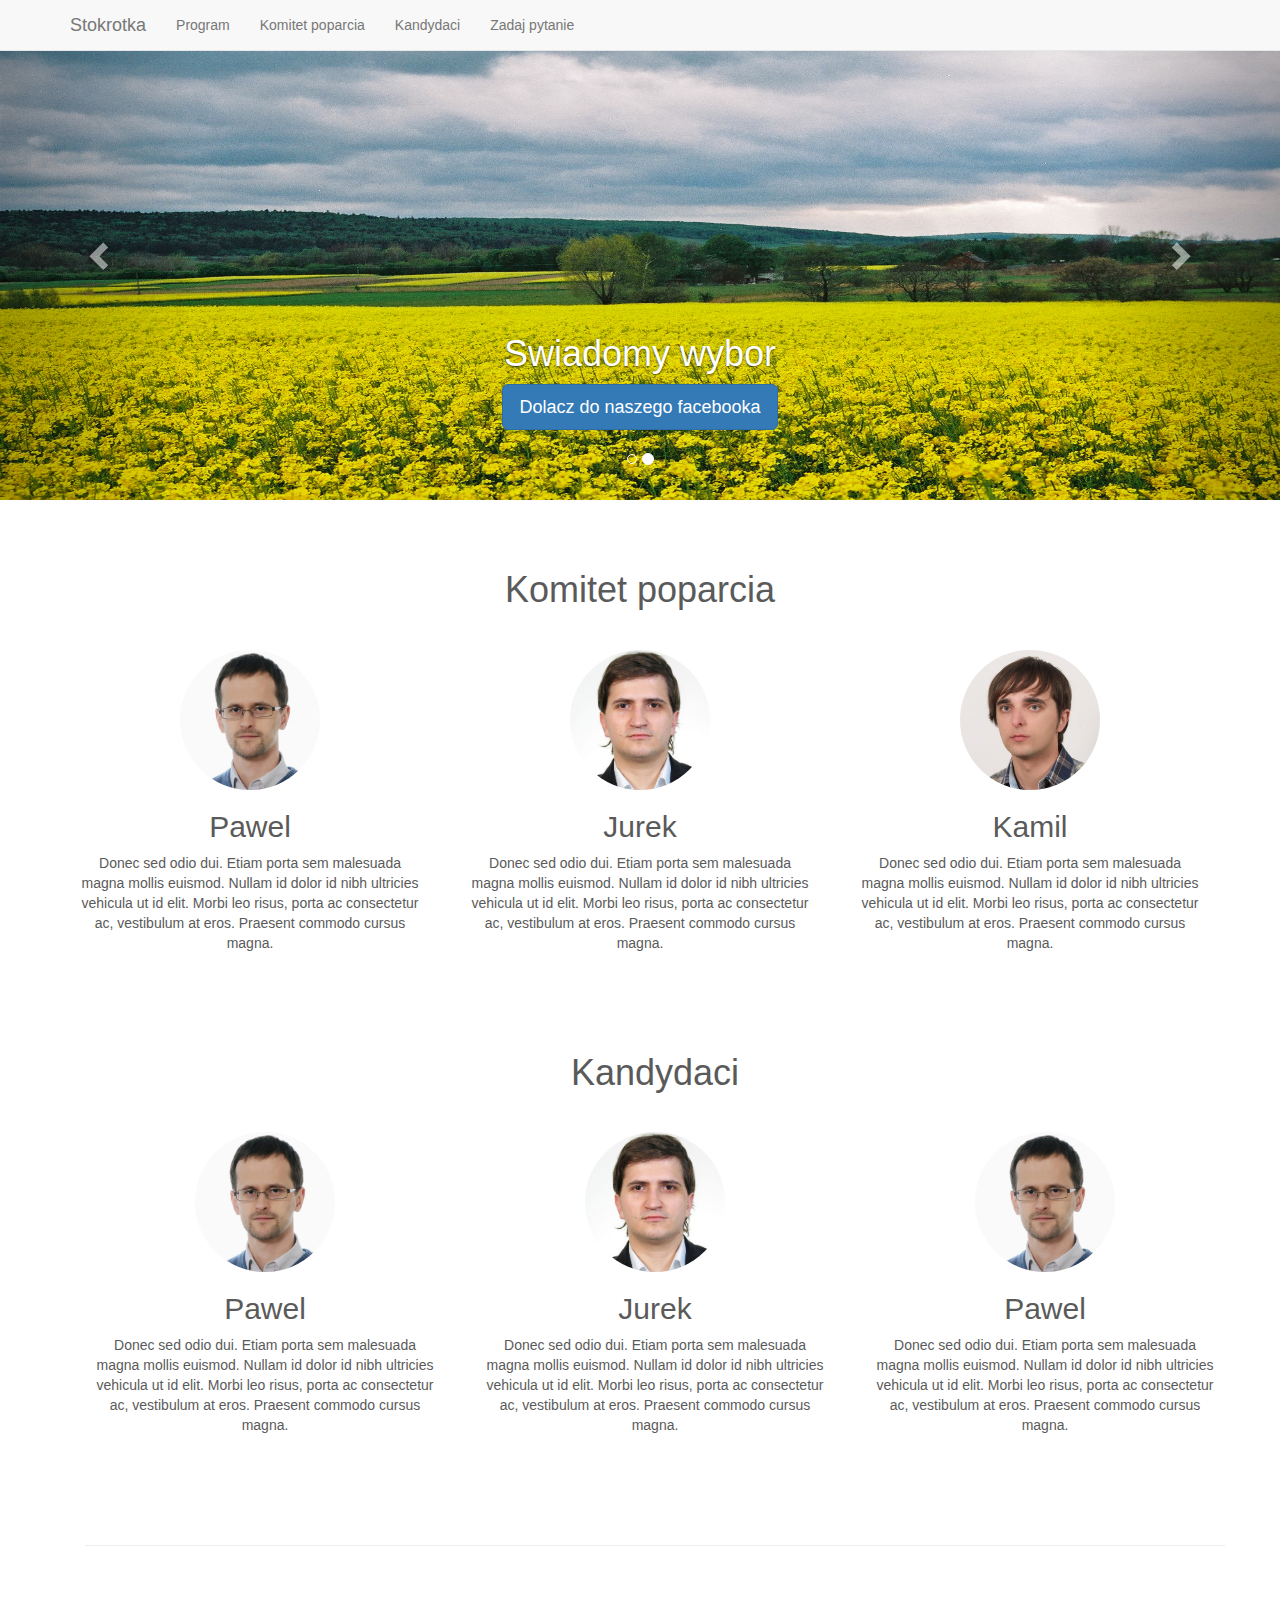
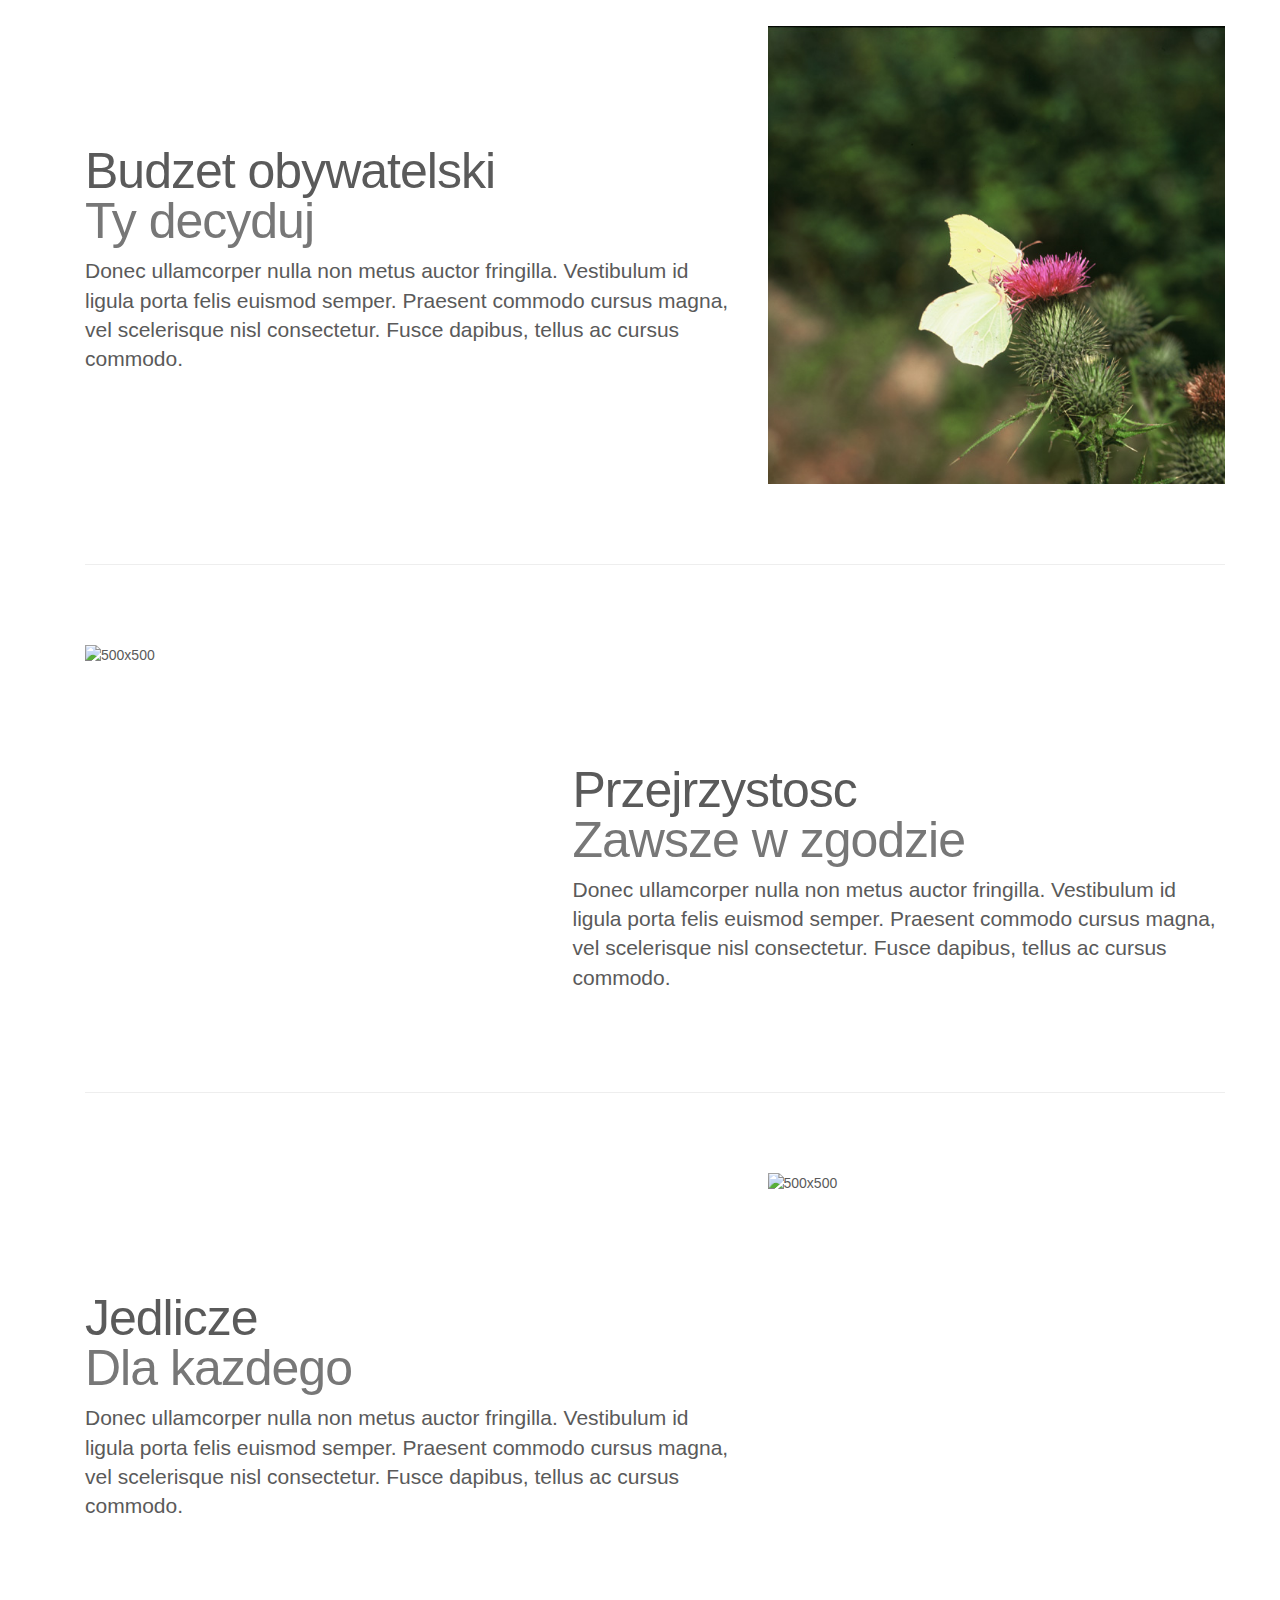
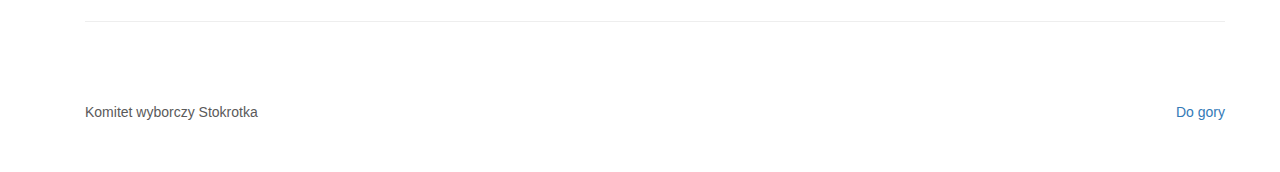
==== commit ac0ee0a2: "added Kamil" ====
--- a/index.html
+++ b/index.html
@@ -121,8 +121,8 @@
         </div>
 
         <div class="col-lg-4 card" ontouchstart="this.classList.toggle('hover');">
-          <img class="img-circle" src="./Carousel Template for Bootstrap_files/images/Pawel.jpg" alt="Generic placeholder image" style="width: 140px; height: 140px;">
-          <h2>Pawel</h2>
+          <img class="img-circle" src="./Carousel Template for Bootstrap_files/images/Kamil.jpg" alt="Generic placeholder image" style="width: 140px; height: 140px;">
+          <h2>Kamil</h2>
           <p>Donec sed odio dui. Etiam porta sem malesuada magna mollis euismod. Nullam id dolor id nibh ultricies vehicula ut id elit. Morbi leo risus, porta ac consectetur ac, vestibulum at eros. Praesent commodo cursus magna.</p>
         </div>
       </div>
@@ -214,7 +214,7 @@
               <form role="form">
                 <div class="form-group">
                   <label for="exampleInputEmail1">Twoj nick</label>
-                  <input type="email" class="form-control" id="exampleInputEmail1" placeholder="Wprowadz nick">
+                  <input type="email" class="form-control" id="exampleInputEmail1" placeholder="">
                 </div>
                 <div class="form-group">
                   <label for="exampleInputPassword1">Pytanie</label>
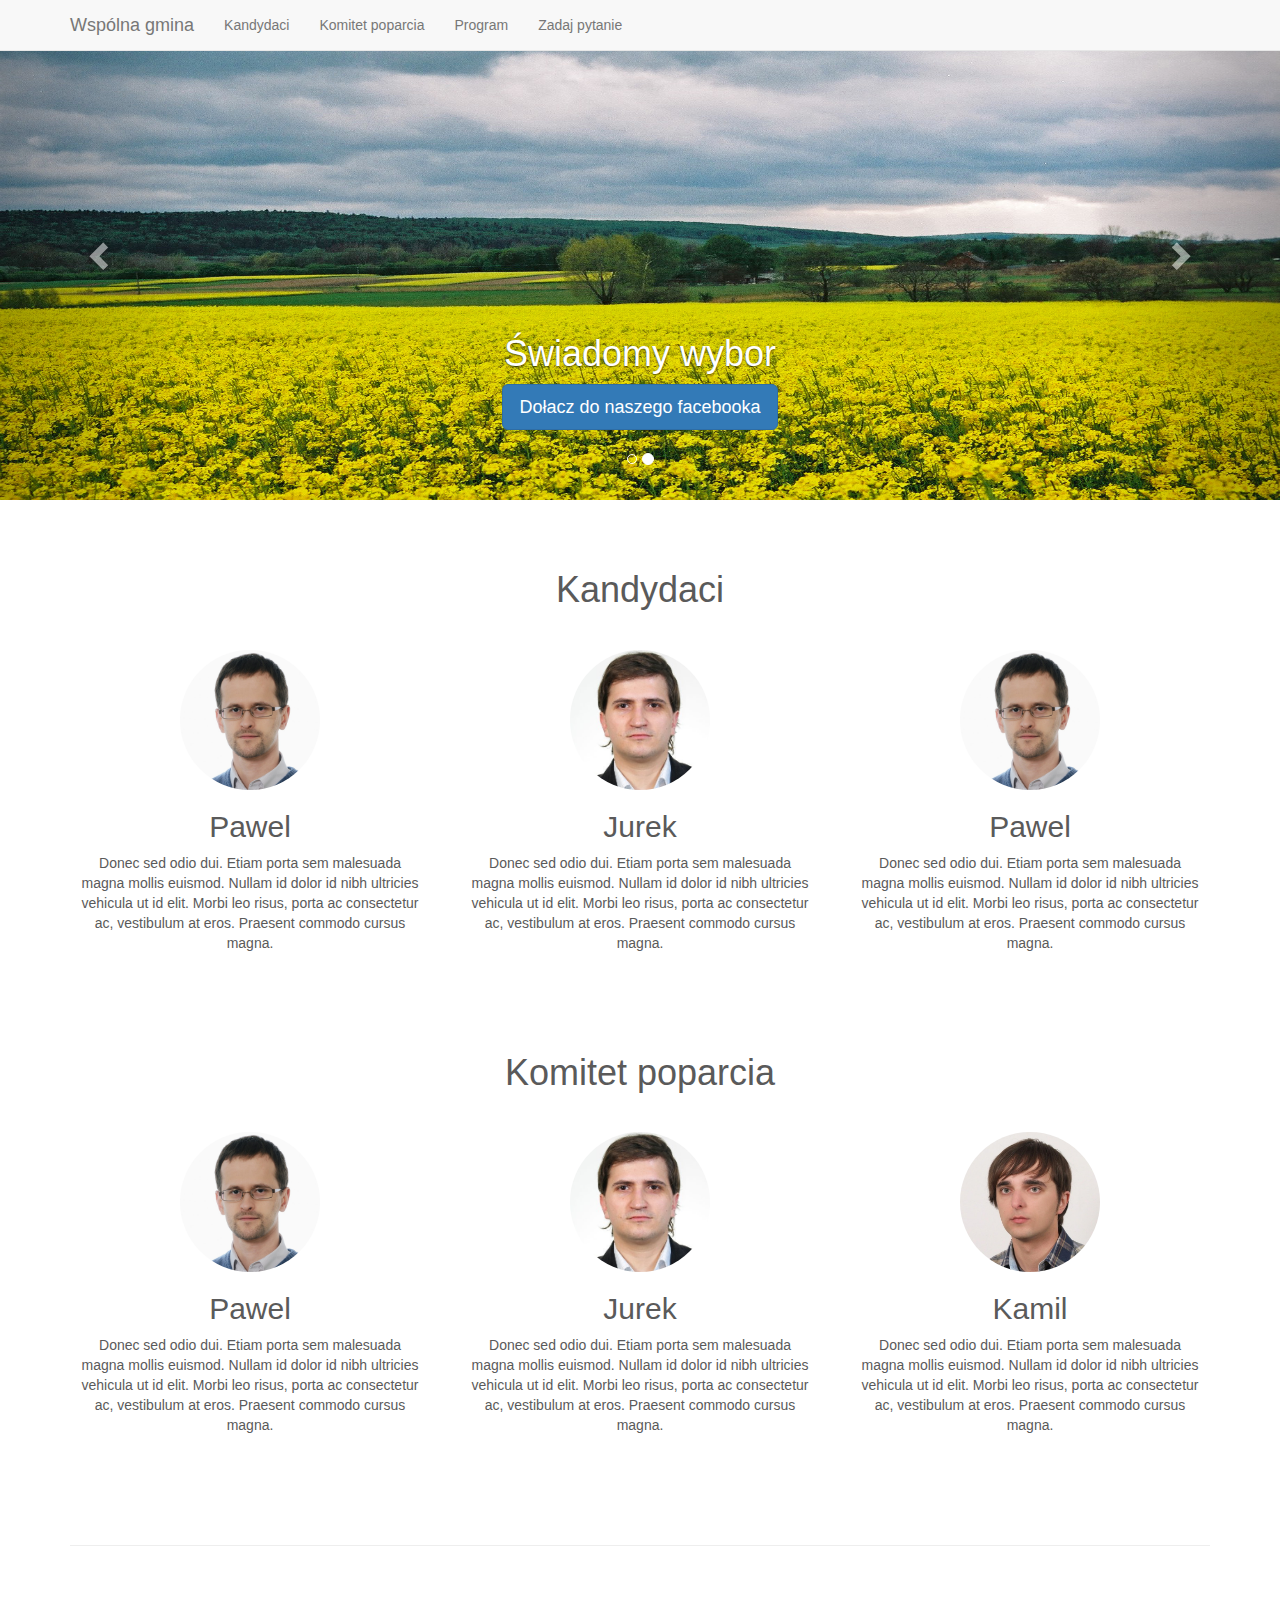
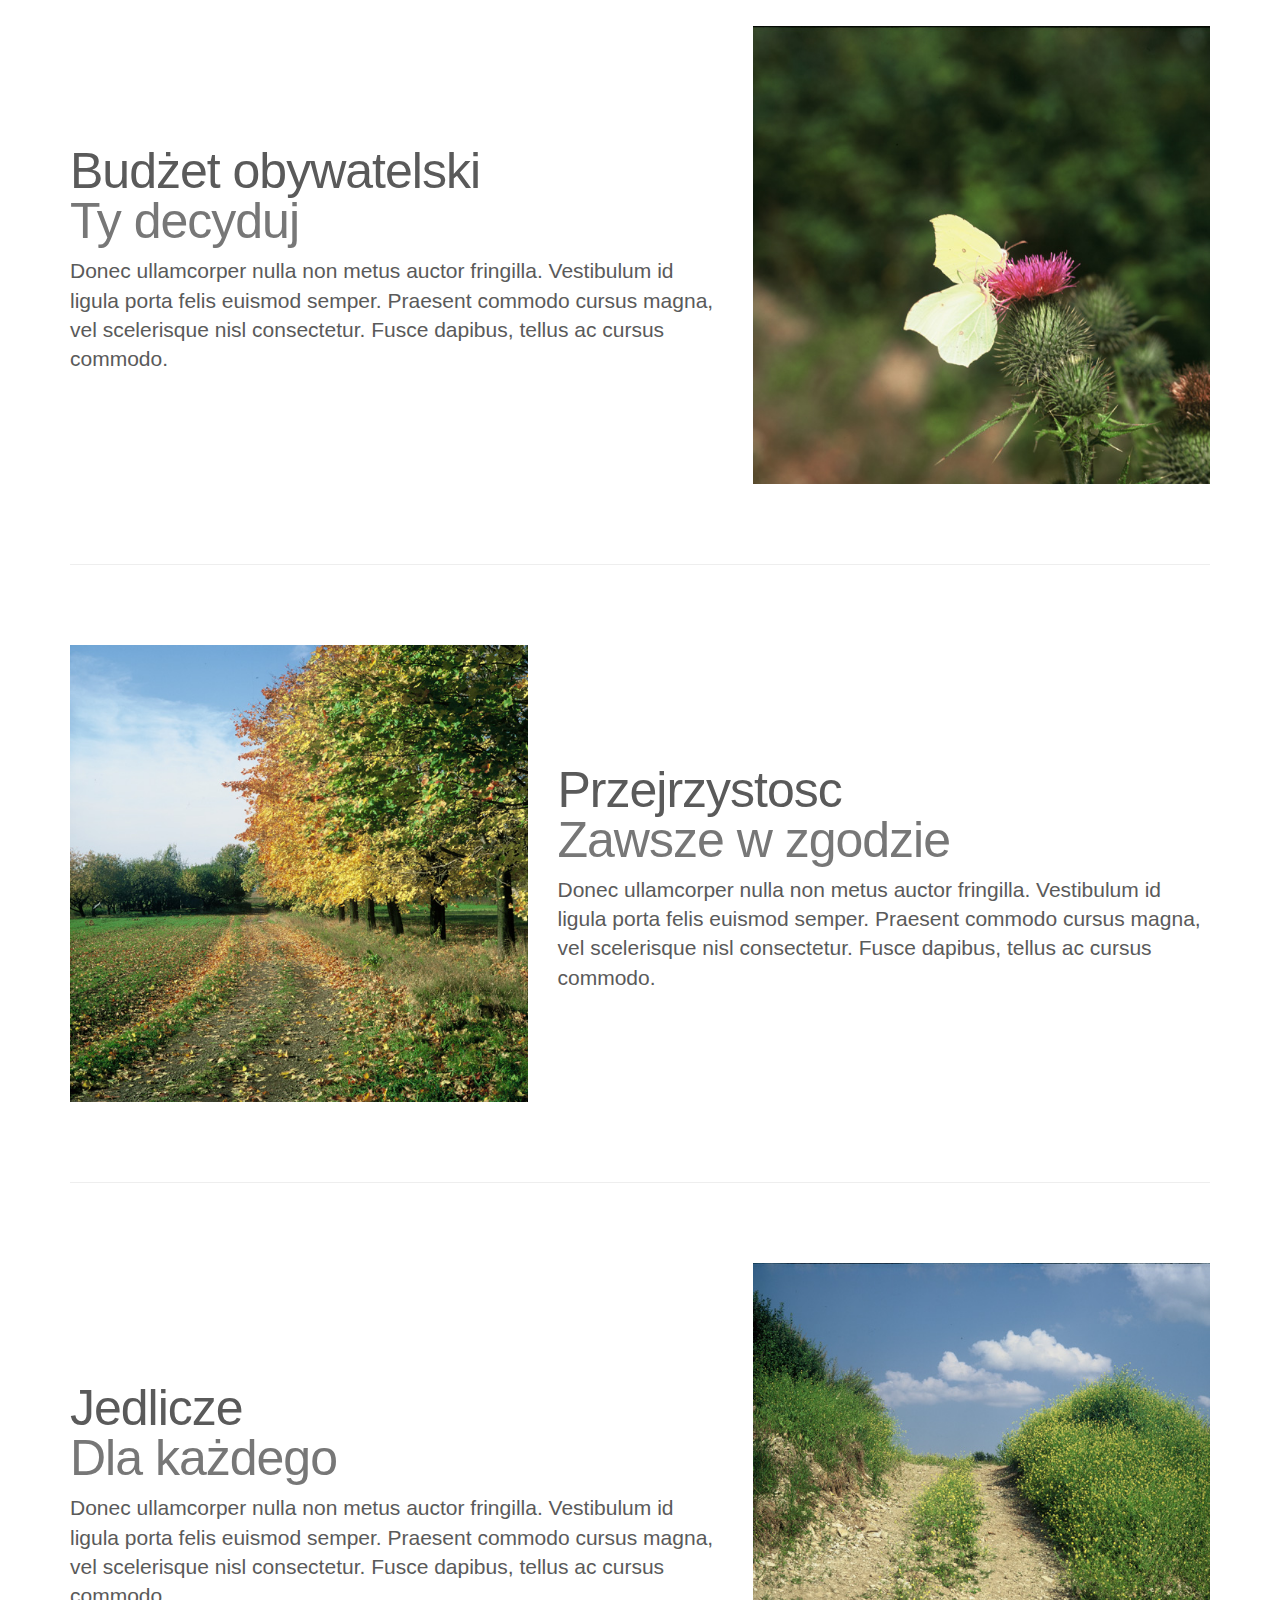
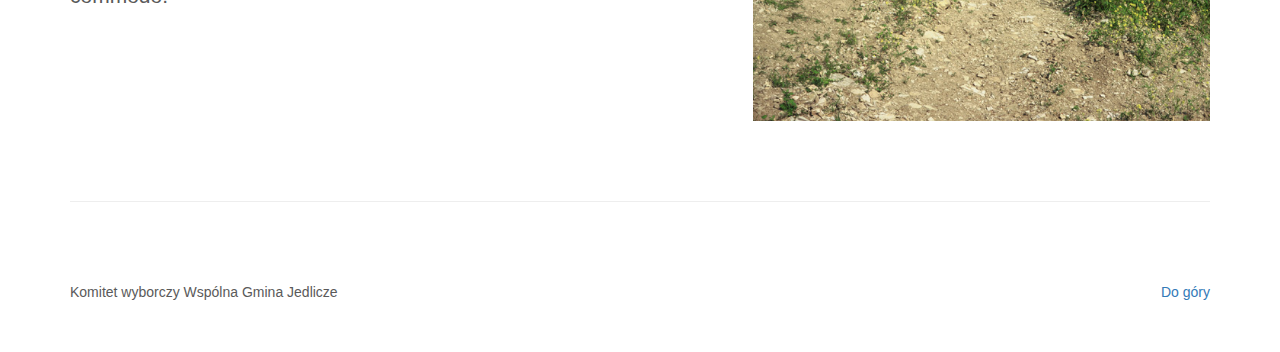
==== commit 16d1573b: "renamed resource folder" ====
--- a/index.html
+++ b/index.html
@@ -8,14 +8,14 @@
 <meta name="author" content="">
 <link rel="icon" href="http://getbootstrap.com/favicon.ico">
 
-<title>Komitet wyborczy Stokrotka</title>
+<title>Wspólna Gmina Jedlicze</title>
 
 <!-- Bootstrap core CSS -->
 <link href="//maxcdn.bootstrapcdn.com/bootstrap/3.2.0/css/bootstrap.min.css" rel="stylesheet">
 
 <!-- Just for debugging purposes. Don't actually copy these 2 lines! -->
 <!--[if lt IE 9]><script src="../../assets/js/ie8-responsive-file-warning.js"></script><![endif]-->
-<script src="./Carousel Template for Bootstrap_files/ie-emulation-modes-warning.js"></script>
+<script src="./resources/ie-emulation-modes-warning.js"></script>
 
 <script src="//code.jquery.com/jquery-1.11.0.min.js"></script>
 
@@ -28,8 +28,8 @@
       <![endif]-->
 
       <!-- Custom styles for this template -->
-      <link href="./Carousel Template for Bootstrap_files/carousel.css" rel="stylesheet">
-      <link href="./Carousel Template for Bootstrap_files/flip.css" rel="stylesheet">
+      <link href="./resources/carousel.css" rel="stylesheet">
+      <link href="./resources/flip.css" rel="stylesheet">
 
       <style id="holderjs-style" type="text/css"></style></head>
 <!-- NAVBAR
@@ -46,20 +46,20 @@
       </ol>
       <div class="carousel-inner">
         <div class="item">
-          <img src="./Carousel Template for Bootstrap_files/images/baner1.jpg" alt="First slide">
+          <img src="./resources/images/baner1.jpg" alt="First slide">
           <div class="container">
             <div class="carousel-caption">
-              <h1>W jednosci ku normalnosci</h1>
-              <p><a class="btn btn-lg btn-primary" href="http://facebook.com" role="button">Dolacz do naszego facebooka</a></p>
+              <h1>W jedności ku normalności</h1>
+              <p><a class="btn btn-lg btn-primary" href="http://facebook.com/jedlicze2014" role="button">Dołącz do naszego facebooka</a></p>
             </div>
           </div>
         </div>
         <div class="item active">
-          <img src="./Carousel Template for Bootstrap_files/images/baner2.jpg" alt="Second slide">
+          <img src="./resources/images/baner2.jpg" alt="Second slide">
           <div class="container">
             <div class="carousel-caption">
-              <h1>Swiadomy wybor</h1>
-              <p><a class="btn btn-lg btn-primary" href="http://facebook.com" role="button">Dolacz do naszego facebooka</a></p>
+              <h1>Świadomy wybor</h1>
+              <p><a class="btn btn-lg btn-primary" href="http://facebook.com/jedlicze2014" role="button">Dołacz do naszego facebooka</a></p>
             </div>
           </div>
         </div>
@@ -89,153 +89,153 @@
             <span class="icon-bar"></span>
             <span class="icon-bar"></span>
           </button>
-          <a class="navbar-brand" href="#myCarousel">Stokrotka</a>
+          <a class="navbar-brand" href="#myCarousel">Wspólna gmina</a>
         </div>
         <div class="collapse navbar-collapse" id="bs-example-navbar-collapse-1">
           <ul class="nav navbar-nav">
-            <li><a href="#program">Program</a></li>
+            <li><a href="#candidates">Kandydaci</a></li>
             <li><a href="#support">Komitet poparcia</a></li>
-            <li><a href="#candidates">Kandydaci</a></li>
+            <li><a href="#program">Program</a></li>            
             <li><a href="#" data-toggle="modal" data-target="#myModal">Zadaj pytanie</a></li>
           </ul>
         </div><!-- /.navbar-collapse -->
       </div>
     </nav>
 
-
+    <div id="candidates" class="container marketing">
+      <div class="row support-header"><h1>Kandydaci</h1> </div>
+      <!-- Three columns of text below the carousel -->
+      <div class="row">
+        <div class="col-lg-4 card" ontouchstart="this.classList.toggle('hover');">
+          <img class="img-circle" src="./resources/images/Pawel.jpg" alt="Generic placeholder image" style="width: 140px; height: 140px;">
+          <h2>Pawel</h2>
+          <p>Donec sed odio dui. Etiam porta sem malesuada magna mollis euismod. Nullam id dolor id nibh ultricies vehicula ut id elit. Morbi leo risus, porta ac consectetur ac, vestibulum at eros. Praesent commodo cursus magna.</p>
+        </div>
+
+        <div class="col-lg-4 card" ontouchstart="this.classList.toggle('hover');">
+          <img class="img-circle" src="./resources/images/Jurek.jpg" alt="Generic placeholder image" style="width: 140px; height: 140px;">
+          <h2>Jurek</h2>
+          <p>Donec sed odio dui. Etiam porta sem malesuada magna mollis euismod. Nullam id dolor id nibh ultricies vehicula ut id elit. Morbi leo risus, porta ac consectetur ac, vestibulum at eros. Praesent commodo cursus magna.</p>
+        </div>
+
+        <div class="col-lg-4 card" ontouchstart="this.classList.toggle('hover');">
+          <img class="img-circle" src="./resources/images/Pawel.jpg" alt="Generic placeholder image" style="width: 140px; height: 140px;">
+          <h2>Pawel</h2>
+          <p>Donec sed odio dui. Etiam porta sem malesuada magna mollis euismod. Nullam id dolor id nibh ultricies vehicula ut id elit. Morbi leo risus, porta ac consectetur ac, vestibulum at eros. Praesent commodo cursus magna.</p>
+        </div>
+      </div>
+    </div>
 
     <div id="support" class="container marketing">
       <div class="row support-header"><h1>Komitet poparcia</h1> </div>
       <!-- Three columns of text below the carousel -->
       <div class="row">
         <div class="col-lg-4 card" ontouchstart="this.classList.toggle('hover');">
-          <img class="img-circle" src="./Carousel Template for Bootstrap_files/images/Pawel.jpg" alt="Generic placeholder image" style="width: 140px; height: 140px;">
+          <img class="img-circle" src="./resources/images/Pawel.jpg" alt="Generic placeholder image" style="width: 140px; height: 140px;">
           <h2>Pawel</h2>
           <p>Donec sed odio dui. Etiam porta sem malesuada magna mollis euismod. Nullam id dolor id nibh ultricies vehicula ut id elit. Morbi leo risus, porta ac consectetur ac, vestibulum at eros. Praesent commodo cursus magna.</p>
         </div>
 
         <div class="col-lg-4 card" ontouchstart="this.classList.toggle('hover');">
-          <img class="img-circle" src="./Carousel Template for Bootstrap_files/images/Jurek.jpg" alt="Generic placeholder image" style="width: 140px; height: 140px;">
+          <img class="img-circle" src="./resources/images/Jurek.jpg" alt="Generic placeholder image" style="width: 140px; height: 140px;">
           <h2>Jurek</h2>
           <p>Donec sed odio dui. Etiam porta sem malesuada magna mollis euismod. Nullam id dolor id nibh ultricies vehicula ut id elit. Morbi leo risus, porta ac consectetur ac, vestibulum at eros. Praesent commodo cursus magna.</p>
         </div>
 
         <div class="col-lg-4 card" ontouchstart="this.classList.toggle('hover');">
-          <img class="img-circle" src="./Carousel Template for Bootstrap_files/images/Kamil.jpg" alt="Generic placeholder image" style="width: 140px; height: 140px;">
+          <img class="img-circle" src="./resources/images/Kamil.jpg" alt="Generic placeholder image" style="width: 140px; height: 140px;">
           <h2>Kamil</h2>
           <p>Donec sed odio dui. Etiam porta sem malesuada magna mollis euismod. Nullam id dolor id nibh ultricies vehicula ut id elit. Morbi leo risus, porta ac consectetur ac, vestibulum at eros. Praesent commodo cursus magna.</p>
         </div>
       </div>
-
-
-      <div id="candidates" class="container marketing">
-        <div class="row support-header"><h1>Kandydaci</h1> </div>
-        <!-- Three columns of text below the carousel -->
-        <div class="row">
-          <div class="col-lg-4 card" ontouchstart="this.classList.toggle('hover');">
-            <img class="img-circle" src="./Carousel Template for Bootstrap_files/images/Pawel.jpg" alt="Generic placeholder image" style="width: 140px; height: 140px;">
-            <h2>Pawel</h2>
-            <p>Donec sed odio dui. Etiam porta sem malesuada magna mollis euismod. Nullam id dolor id nibh ultricies vehicula ut id elit. Morbi leo risus, porta ac consectetur ac, vestibulum at eros. Praesent commodo cursus magna.</p>
-          </div>
-
-          <div class="col-lg-4 card" ontouchstart="this.classList.toggle('hover');">
-            <img class="img-circle" src="./Carousel Template for Bootstrap_files/images/Jurek.jpg" alt="Generic placeholder image" style="width: 140px; height: 140px;">
-            <h2>Jurek</h2>
-            <p>Donec sed odio dui. Etiam porta sem malesuada magna mollis euismod. Nullam id dolor id nibh ultricies vehicula ut id elit. Morbi leo risus, porta ac consectetur ac, vestibulum at eros. Praesent commodo cursus magna.</p>
-          </div>
-
-          <div class="col-lg-4 card" ontouchstart="this.classList.toggle('hover');">
-            <img class="img-circle" src="./Carousel Template for Bootstrap_files/images/Pawel.jpg" alt="Generic placeholder image" style="width: 140px; height: 140px;">
-            <h2>Pawel</h2>
-            <p>Donec sed odio dui. Etiam porta sem malesuada magna mollis euismod. Nullam id dolor id nibh ultricies vehicula ut id elit. Morbi leo risus, porta ac consectetur ac, vestibulum at eros. Praesent commodo cursus magna.</p>
-          </div>
-        </div>
-
-        <!-- START THE FEATURETTES -->
-
-        <hr id="program" class="featurette-divider">
-
-        <div class="row featurette">
-          <div class="col-md-7">
-            <h2 class="featurette-heading">Budzet obywatelski<br \><span class="text-muted">Ty decyduj</span></h2>
-            <p class="lead">Donec ullamcorper nulla non metus auctor fringilla. Vestibulum id ligula porta felis euismod semper. Praesent commodo cursus magna, vel scelerisque nisl consectetur. Fusce dapibus, tellus ac cursus commodo.</p>
-          </div>
-          <div class="col-md-5">
-            <img class="featurette-image img-responsive" alt="500x500" src="./Carousel Template for Bootstrap_files/images/obywatelski.jpg">
-          </div>
-        </div>
-
-        <hr class="featurette-divider">
-
-        <div class="row featurette">
-          <div class="col-md-5">
-            <img class="featurette-image img-responsive" alt="500x500" src="./Carousel Template for Bootstrap_files/images/przejrzystosc.jpg">
-          </div>
-          <div class="col-md-7">
-            <h2 class="featurette-heading">Przejrzystosc <br \> <span class="text-muted">Zawsze w zgodzie</span></h2>
-            <p class="lead">Donec ullamcorper nulla non metus auctor fringilla. Vestibulum id ligula porta felis euismod semper. Praesent commodo cursus magna, vel scelerisque nisl consectetur. Fusce dapibus, tellus ac cursus commodo.</p>
-          </div>
-        </div>
-
-        <hr class="featurette-divider">
-
-        <div class="row featurette">
-          <div class="col-md-7">
-            <h2 class="featurette-heading">Jedlicze <br /><span class="text-muted">Dla kazdego</span></h2>
-            <p class="lead">Donec ullamcorper nulla non metus auctor fringilla. Vestibulum id ligula porta felis euismod semper. Praesent commodo cursus magna, vel scelerisque nisl consectetur. Fusce dapibus, tellus ac cursus commodo.</p>
-          </div>
-          <div class="col-md-5">
-            <img class="featurette-image img-responsive" alt="500x500" src="./Carousel Template for Bootstrap_files/images/turism.jpg">
-          </div>
-        </div>
-
-        <hr class="featurette-divider">
-
-        <!-- /END THE FEATURETTES -->
-
-
-        <!-- FOOTER -->
-        <footer>
-          <p class="pull-right"><a href="#myCarousel">Do gory</a></p>
-          <p>Komitet wyborczy Stokrotka</p>
-        </footer>
-
-      </div><!-- /.container -->
-
-      <div id="myModal" class="modal fade in" tabindex="-1" role="dialog" aria-labelledby="myModalLabel" aria-hidden="true" style="display: none;">
-        <div class="modal-dialog">
-          <div class="modal-content">
-
-            <div class="modal-header">
-              <button type="button" class="close" data-dismiss="modal"><span aria-hidden="true">×</span><span class="sr-only">Close</span></button>
-              <h4 class="modal-title" id="myModalLabel">Zadaj pytanie</h4>
-            </div>
-            <div class="modal-body">
-              <form role="form">
-                <div class="form-group">
-                  <label for="exampleInputEmail1">Twoj nick</label>
-                  <input type="email" class="form-control" id="exampleInputEmail1" placeholder="">
-                </div>
-                <div class="form-group">
-                  <label for="exampleInputPassword1">Pytanie</label>
-                  <textarea class="form-control" rows="3"></textarea>
-                </div>
-                <button type="submit" class="btn btn-default">Wyslij</button>
-              </form>
-            </div>
-
-          </div><!-- /.modal-content -->
-        </div><!-- /.modal-dialog -->
-      </div>
+    </div>
+
+    <!-- START THE FEATURETTES -->
+    <div id="support" class="container program">
+      <hr id="program" class="featurette-divider">
+
+      <div class="row featurette">
+        <div class="col-md-7">
+          <h2 class="featurette-heading">Budżet obywatelski<br \><span class="text-muted">Ty decyduj</span></h2>
+          <p class="lead">Donec ullamcorper nulla non metus auctor fringilla. Vestibulum id ligula porta felis euismod semper. Praesent commodo cursus magna, vel scelerisque nisl consectetur. Fusce dapibus, tellus ac cursus commodo.</p>
+        </div>
+        <div class="col-md-5">
+          <img class="featurette-image img-responsive" alt="500x500" src="./resources/images/obywatelski.jpg">
+        </div>
+      </div>
+
+      <hr class="featurette-divider">
+
+      <div class="row featurette">
+        <div class="col-md-5">
+          <img class="featurette-image img-responsive" alt="500x500" src="./resources/images/przejrzystosc.jpg">
+        </div>
+        <div class="col-md-7">
+          <h2 class="featurette-heading">Przejrzystosc <br \> <span class="text-muted">Zawsze w zgodzie</span></h2>
+          <p class="lead">Donec ullamcorper nulla non metus auctor fringilla. Vestibulum id ligula porta felis euismod semper. Praesent commodo cursus magna, vel scelerisque nisl consectetur. Fusce dapibus, tellus ac cursus commodo.</p>
+        </div>
+      </div>
+
+      <hr class="featurette-divider">
+
+      <div class="row featurette">
+        <div class="col-md-7">
+          <h2 class="featurette-heading">Jedlicze <br /><span class="text-muted">Dla każdego</span></h2>
+          <p class="lead">Donec ullamcorper nulla non metus auctor fringilla. Vestibulum id ligula porta felis euismod semper. Praesent commodo cursus magna, vel scelerisque nisl consectetur. Fusce dapibus, tellus ac cursus commodo.</p>
+        </div>
+        <div class="col-md-5">
+          <img class="featurette-image img-responsive" alt="500x500" src="./resources/images/turism.jpg">
+        </div>
+      </div>
+
+      <hr class="featurette-divider">
+    </div>
+
+    <!-- /END THE FEATURETTES -->
+
+    <div class="container">
+      <!-- FOOTER -->
+      <footer>
+        <p class="pull-right"><a href="#myCarousel">Do góry</a></p>
+        <p>Komitet wyborczy Wspólna Gmina Jedlicze</p>
+      </footer>
+
+    </div><!-- /.container -->
+
+    <div id="myModal" class="modal fade in" tabindex="-1" role="dialog" aria-labelledby="myModalLabel" aria-hidden="true" style="display: none;">
+      <div class="modal-dialog">
+        <div class="modal-content">
+
+          <div class="modal-header">
+            <button type="button" class="close" data-dismiss="modal"><span aria-hidden="true">×</span><span class="sr-only">Close</span></button>
+            <h4 class="modal-title" id="myModalLabel">Zadaj pytanie</h4>
+          </div>
+          <div class="modal-body">
+            <form role="form">
+              <div class="form-group">
+                <label for="exampleInputEmail1">Twoj nick</label>
+                <input type="text" class="form-control" id="exampleInputEmail1" placeholder="">
+              </div>
+              <div class="form-group">
+                <label for="exampleInputPassword1">Pytanie</label>
+                <textarea class="form-control" rows="3"></textarea>
+              </div>
+              <button type="submit" class="btn btn-default">Wyslij</button>
+            </form>
+          </div>
+
+        </div><!-- /.modal-content -->
+      </div><!-- /.modal-dialog -->
+    </div>
 
 
     <!-- Bootstrap core JavaScript
     ================================================== -->
     <!-- Placed at the end of the document so the pages load faster -->
-    <script src="./Carousel Template for Bootstrap_files/jquery.min.js"></script>
-    <script src="./Carousel Template for Bootstrap_files/bootstrap.min.js"></script>
-    <script src="./Carousel Template for Bootstrap_files/docs.min.js"></script>
+    <script src="./resources/jquery.min.js"></script>
+    <script src="./resources/bootstrap.min.js"></script>
+    <script src="./resources/docs.min.js"></script>
     <!-- IE10 viewport hack for Surface/desktop Windows 8 bug -->
-    <script src="./Carousel Template for Bootstrap_files/ie10-viewport-bug-workaround.js"></script>
+    <script src="./resources/ie10-viewport-bug-workaround.js"></script>
 
   </body></html>--- a/resources/carousel.css
+++ b/resources/carousel.css
@@ -0,0 +1,115 @@
+/* GLOBAL STYLES
+-------------------------------------------------- */
+/* Padding below the footer and lighter body text */
+
+body {
+  padding-bottom: 40px;
+  color: #5a5a5a;
+}
+
+/* CUSTOMIZE THE CAROUSEL
+-------------------------------------------------- */
+
+/* Carousel base class */
+.carousel {
+  height: 500px;
+}
+/* Since positioning the image, we need to help out the caption */
+.carousel-caption {
+  z-index: 10;
+}
+
+/* Declare heights because of positioning of img element */
+.carousel .item {
+  height: 500px;
+  background-color: #777;
+}
+.carousel-inner > .item > img {
+  position: absolute;
+  top: 0;
+  left: 0;
+  min-width: 100%;
+  height: 500px;
+}
+
+
+
+/* MARKETING CONTENT
+-------------------------------------------------- */
+
+/* Center align the text within the three columns below the carousel */
+.marketing .col-lg-4 {
+  margin-bottom: 20px;
+  text-align: center;
+}
+.marketing h2 {
+  font-weight: normal;
+}
+.marketing .col-lg-4 p {
+  margin-right: 10px;
+  margin-left: 10px;
+}
+
+
+/* Featurettes
+------------------------- */
+
+.featurette-divider {
+  margin: 80px 0; /* Space out the Bootstrap <hr> more */
+}
+
+/* Thin out the marketing headings */
+.featurette-heading {
+  font-weight: 300;
+  line-height: 1;
+  letter-spacing: -1px;
+}
+
+
+
+/* RESPONSIVE CSS
+-------------------------------------------------- */
+
+@media (min-width: 768px) {
+
+  /* Navbar positioning foo */
+  .navbar-wrapper {
+    margin-top: 20px;
+  }
+  .navbar-wrapper .container {
+    padding-right: 15px;
+    padding-left: 15px;
+  }
+  .navbar-wrapper .navbar {
+    padding-right: 0;
+    padding-left: 0;
+  }
+
+  /* The navbar becomes detached from the top, so we round the corners */
+  .navbar-wrapper .navbar {
+    border-radius: 4px;
+  }
+
+  /* Bump up size of carousel content */
+  .carousel-caption p {
+    margin-bottom: 20px;
+    font-size: 21px;
+    line-height: 1.4;
+  }
+
+  .featurette-heading {
+    font-size: 50px;
+  }
+}
+
+@media (min-width: 992px) {
+  .featurette-heading {
+    margin-top: 120px;
+  }
+}
+
+.support-header {
+  margin-top: 50px;
+  margin-bottom: 30px;
+  text-align: center;
+}
--- a/resources/flip.css
+++ b/resources/flip.css
@@ -0,0 +1,41 @@
+/* entire container, keeps perspective */
+.flip-container {
+	perspective: 1000;
+}
+	/* flip the pane when hovered */
+	.flip-container:hover .flipper, .flip-container.hover .flipper {
+		transform: rotateY(180deg);
+	}
+
+.flip-container, .front, .back {
+	height: 300px;
+}
+
+/* flip speed goes here */
+.flipper {
+	transition: 0.6s;
+	transform-style: preserve-3d;
+
+	position: relative;
+}
+
+/* hide back of pane during swap */
+.front, .back {
+	backface-visibility: hidden;
+
+	position: absolute;
+	top: 0;
+	left: 0;
+}
+
+/* front pane, placed above back */
+.front {
+	z-index: 2;
+	/* for firefox 31 */
+	transform: rotateY(0deg);
+}
+
+/* back, initially hidden pane */
+.back {
+	transform: rotateY(180deg);
+}